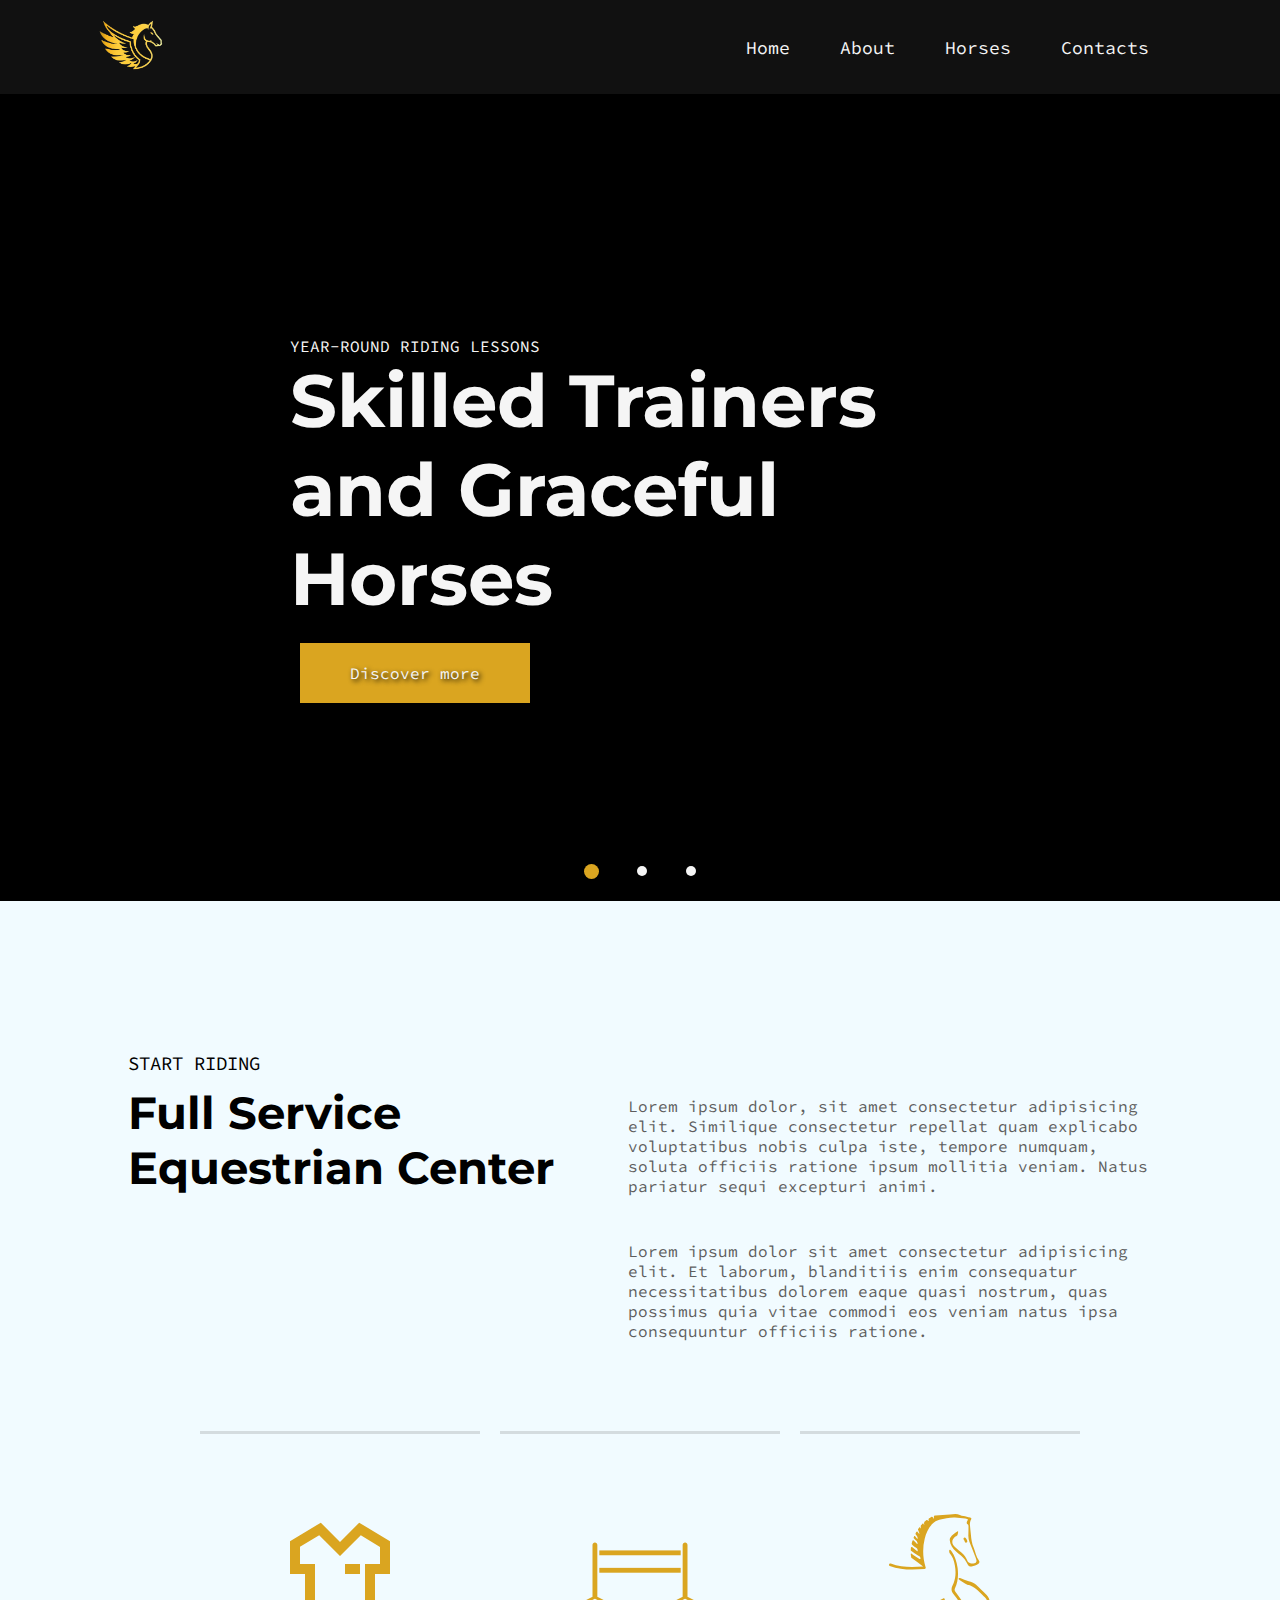
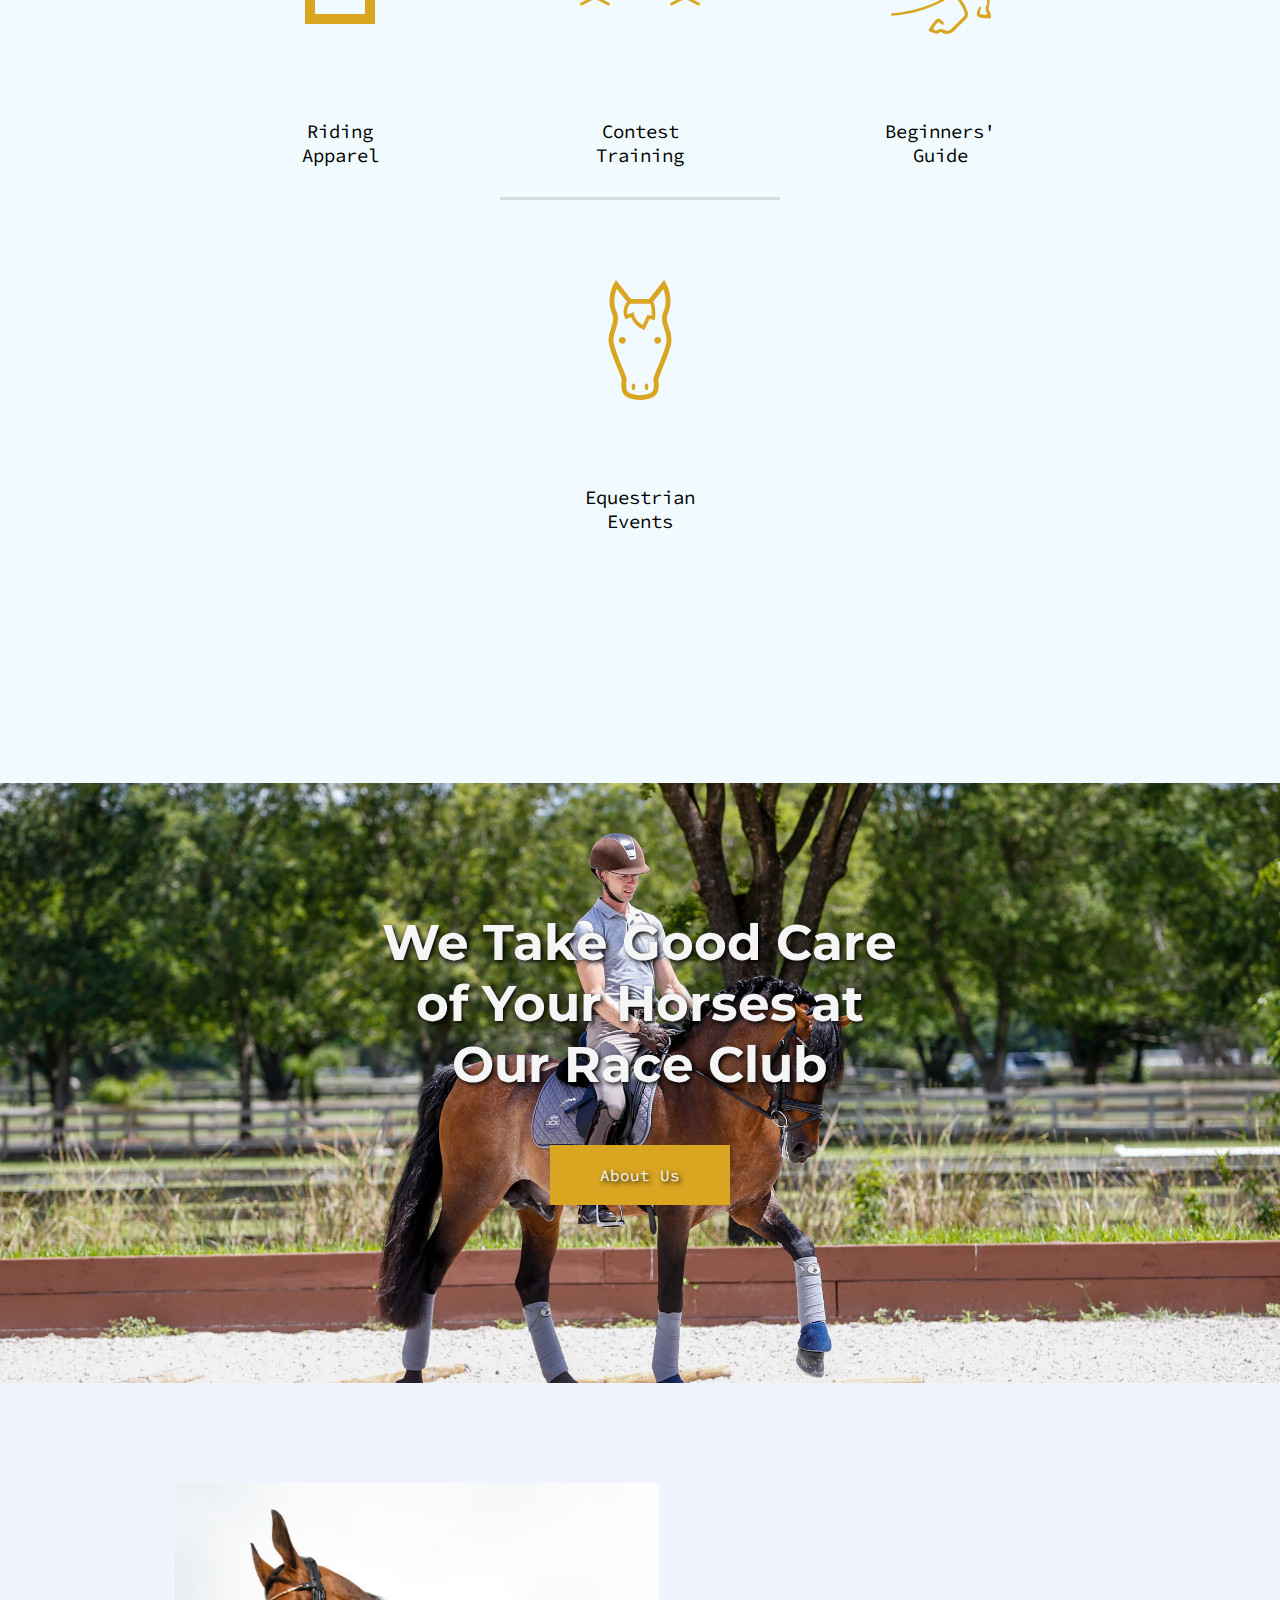
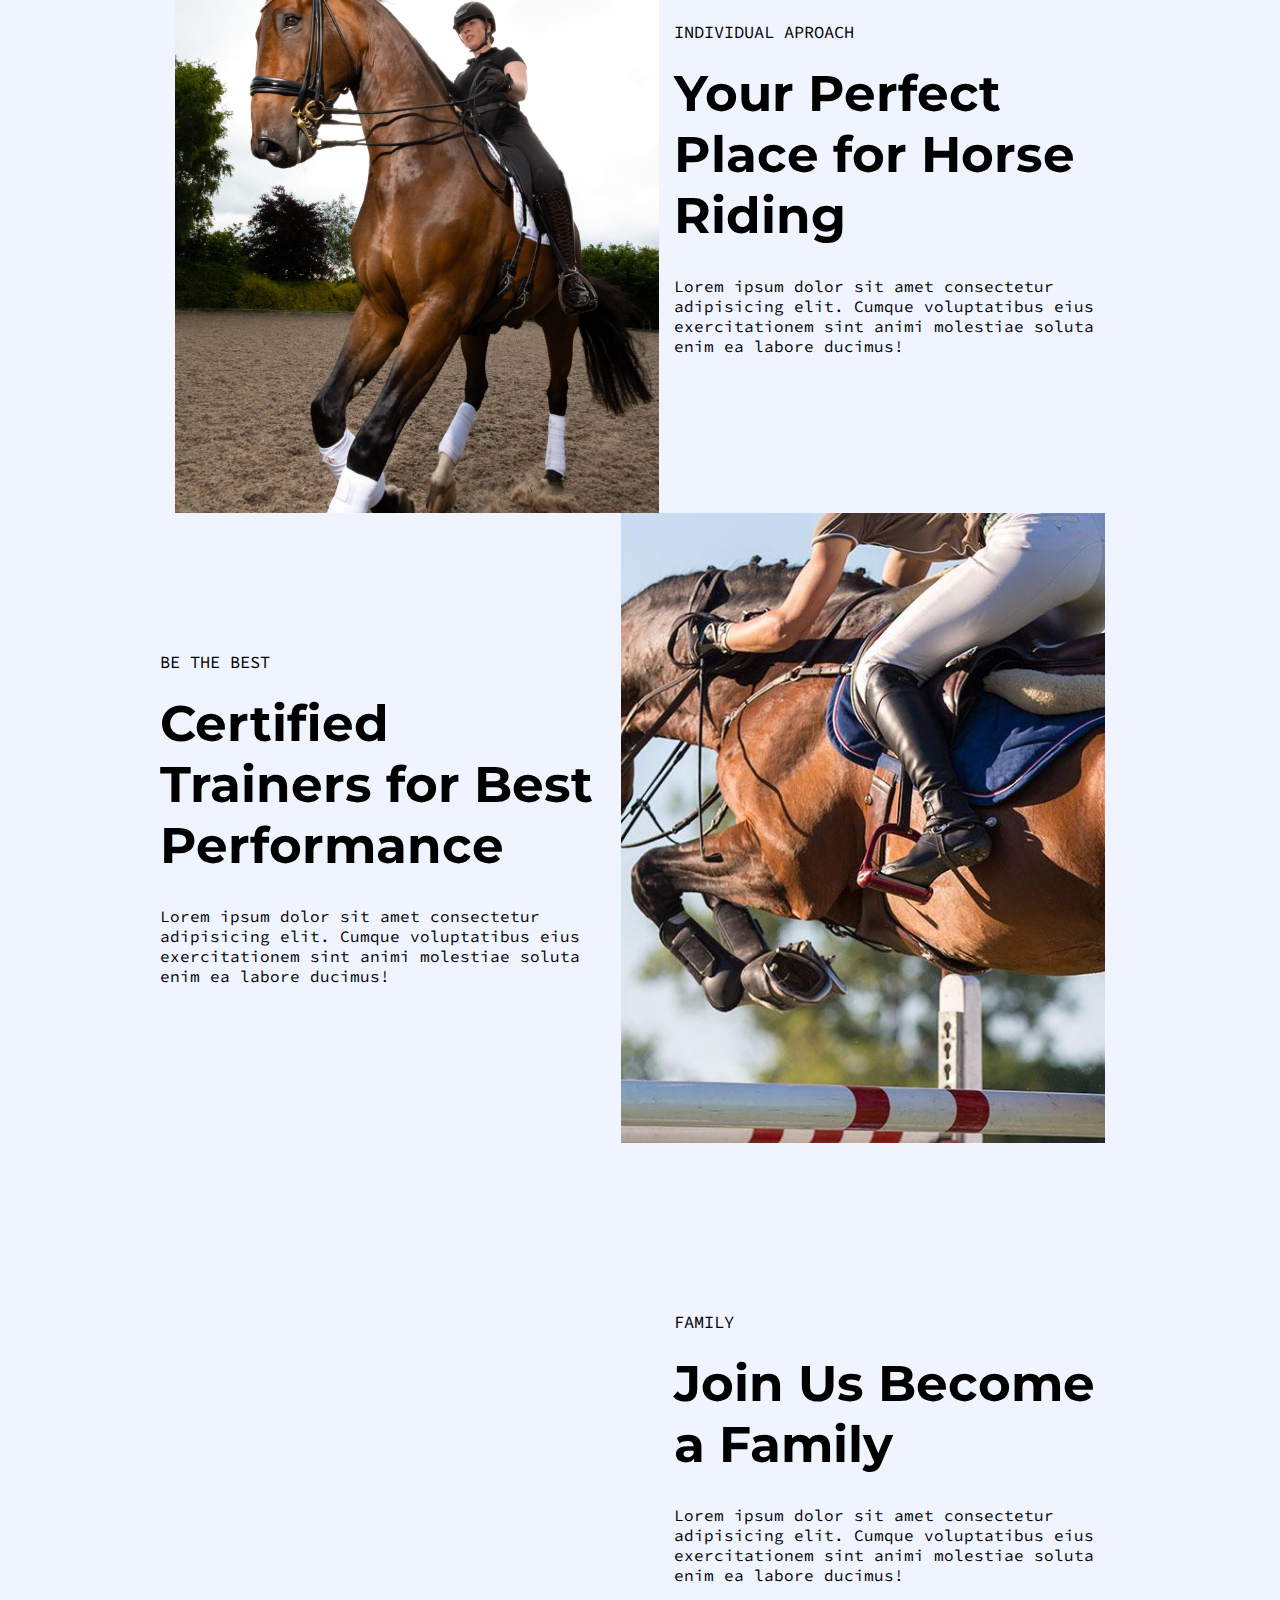
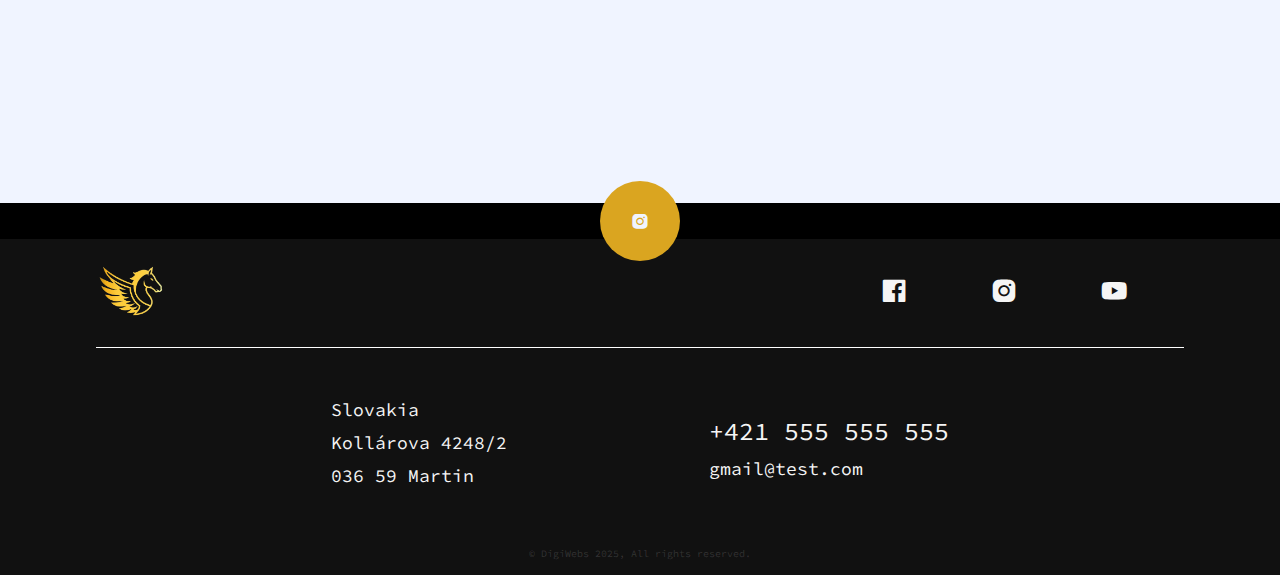
==== index.html @ 0fea3fd5 "add changes" ====
<!DOCTYPE html>
<html lang="en">
  <head>
    <meta charset="UTF-8" />
    <meta name="viewport" content="width=device-width, initial-scale=1.0" />
    <meta name="author" content="DigisWebs" />
    <meta
      name="description"
      content="This is training web for Equestrian riding center"
    />

    <link rel="stylesheet" href="/home/styles.css" />
    <link rel="stylesheet" href="navbar/navbar.css" />
    <link rel="stylesheet" href="footer/footer.css" />
    <link rel="stylesheet" href="normalize/normalize.css" />
    <link
      rel="stylesheet"
      href="https://unpkg.com/boxicons@2.1.4/css/boxicons.min.css"
    />
    <link rel="icon" href="img/logo-removebg-preview.png" type="image/x-icon" />
    <title>Equestrian Riding Center</title>
  </head>
  <body>
    <header id="navbar-space-container">
      <!-- HERE IS PLACE FOR NAVBAR LOADED FROM JS -->
    </header>
    <main>
      <button id="backToTop" class="back-to-top">↑</button>

      <div class="video-container">
        <video class="slide-video" loop muted src="img/slidevideo.mp4"></video>
        <div class="slider-container">
          <div class="slider slider-active" onclick="changeSlide(0)">
            <div class="title-container">
              <p class="p-slide-left">YEAR-ROUND RIDING LESSONS</p>
              <h1 class="title-slide-left">
                Skilled Trainers and Graceful Horses
              </h1>
              <a id="scroll-btn" class="btn btn-slide btn-slide-left"
                >Discover more</a
              >
            </div>
          </div>
          <div class="slider" onclick="changeSlide(1)">
            <div class="title-container center">
              <h1 class="title-slide-center">
                Fully Certified Horse Riding Center
              </h1>
              <p class="p-slide-center">
                WE ARE HAPPY TO TEACH YOU AND YOUR KIDS TO RIDE HORSE
              </p>
              <a id="scroll-btn" class="btn btn-slide btn-slide-center"
                >Discover more</a
              >
            </div>
          </div>
          <div class="slider" onclick="changeSlide(2)">
            <div class="title-container">
              <p class="p-slide-left">YEAR-ROUND RIDING LESSONS</p>
              <h1 class="title-slide-left">We Guarantee a Warm welcome</h1>
              <a id="scroll-btn" class="btn btn-slide btn-slide-left"
                >Discover more</a
              >
            </div>
          </div>
        </div>
        <div class="dots-container">
          <span class="dot active-dot" onclick="changeSlide(0)"></span>
          <span class="dot" onclick="changeSlide(1)"></span>
          <span class="dot" onclick="changeSlide(2)"></span>
        </div>
      </div>
      <div class="main-hero-container" id="hero-section">
        <div class="hero-container">
          <div class="hero-content hidden">
            <div class="hero-title-container">
              <p class="hero-title-par">START RIDING</p>
              <h2 class="hero-title">Full Service Equestrian Center</h2>
            </div>
            <div class="hero-paragraph-container">
              <p class="hero-paragraph">
                Lorem ipsum dolor, sit amet consectetur adipisicing elit.
                Similique consectetur repellat quam explicabo voluptatibus nobis
                culpa iste, tempore numquam, soluta officiis ratione ipsum
                mollitia veniam. Natus pariatur sequi excepturi animi.
              </p>
              <p class="hero-paragraph">
                Lorem ipsum dolor sit amet consectetur adipisicing elit. Et
                laborum, blanditiis enim consequatur necessitatibus dolorem
                eaque quasi nostrum, quas possimus quia vitae commodi eos veniam
                natus ipsa consequuntur officiis ratione.
              </p>
            </div>
          </div>
          <div class="offers-container hidden">
            <div class="offer">
              <a href="#"
                ><svg viewBox="0 0 24 24" xmlns="http://www.w3.org/2000/svg">
                  <title />

                  <g data-name="Layer 2" id="Layer_2">
                    <path
                      d="M12,5.59,8.16,1.74,2,5.43V12H5V22H19V12h3V5.43L15.84,1.74Zm8,1V10H17V20H7V10H4V6.57L7.84,4.26,12,8.41l4.16-4.16Z"
                    />

                    <rect height="2" width="3" x="13" y="10" />
                  </g>
                </svg>
                <p class="offers-par">
                  Riding <br />
                  Apparel
                </p></a
              >
            </div>
            <div class="offer">
              <a href="#"
                ><svg
                  version="1.1"
                  xmlns="http://www.w3.org/2000/svg"
                  xmlns:xlink="http://www.w3.org/1999/xlink"
                  viewBox="0 0 41.263 41.264"
                  xml:space="preserve"
                >
                  <g>
                    <g>
                      <rect x="6.642" y="12.52" width="27.979" height="1.667" />
                      <rect x="6.642" y="18.52" width="27.979" height="1.667" />
                      <path
                        d="M9.993,30.508l-4.051-2.089c0.006-0.036,0.021-0.068,0.021-0.107V10.645c0.002-0.46-0.371-0.833-0.831-0.833
                 s-0.833,0.373-0.833,0.833v17.667c0,0.038,0.018,0.07,0.021,0.105l-4.05,2.09c-0.245,0.127-0.341,0.43-0.215,0.674
                 c0.126,0.246,0.426,0.342,0.674,0.215l4.373-2.256c0.012,0,0.02,0.006,0.029,0.006c0.012,0,0.02-0.006,0.03-0.006l4.373,2.256
                 c0.073,0.039,0.151,0.057,0.229,0.057c0.181,0,0.355-0.1,0.444-0.271C10.334,30.936,10.239,30.635,9.993,30.508z"
                      />
                      <path
                        d="M40.994,30.508l-4.051-2.089c0.006-0.036,0.021-0.068,0.021-0.106V10.645c0-0.46-0.373-0.833-0.833-0.833
                 s-0.833,0.373-0.833,0.833v17.667c0,0.038,0.019,0.07,0.021,0.105l-4.05,2.09c-0.245,0.127-0.341,0.43-0.215,0.674
                 c0.126,0.246,0.426,0.342,0.674,0.215l4.373-2.256c0.011,0,0.02,0.006,0.028,0.006c0.013,0,0.021-0.006,0.03-0.006l4.373,2.256
                 c0.073,0.039,0.151,0.057,0.229,0.057c0.181,0,0.354-0.1,0.443-0.271C41.334,30.936,41.24,30.635,40.994,30.508z"
                      />
                    </g>
                  </g>
                </svg>
                <p class="offers-par">
                  Contest <br />
                  Training
                </p></a
              >
            </div>
            <div class="offer">
              <a href="#"
                ><svg
                  fill="#000000"
                  version="1.1"
                  xmlns="http://www.w3.org/2000/svg"
                  xmlns:xlink="http://www.w3.org/1999/xlink"
                  viewBox="0 0 94.317 94.317"
                  xml:space="preserve"
                >
                  <g>
                    <g>
                      <path
                        d="M64.769,68.729c-1.715-2.557-3.514-4.981-5.518-7.663c-0.704-0.94-0.784-1.677-0.297-2.714
                 c2.152-4.574,2.822-9.75,2.053-15.823c-0.678-5.339-2.328-9.788-5.046-13.603c-0.084-0.116-0.175-0.227-0.271-0.336
                 c-0.082-0.097-0.385-0.413-0.748-0.413c-0.062,0-0.16,0.018-0.22,0.041c-0.39,0.154-0.46,0.572-0.268,1.597
                 c0.086,0.462,0.208,0.942,0.521,1.321c1.954,2.376,3.151,5.242,3.879,9.292c0.912,5.067,0.627,9.512-0.871,13.588
                 c-0.24,0.657-0.562,1.312-0.871,1.944l-0.176,0.359c-1.152,2.376-0.896,4.622,0.743,6.496c3.451,3.945,6.267,8.401,8.367,13.244
                 c0.408,0.939,0.487,2.086,0.565,3.195l0.016,0.229c0.016,0.218-0.221,0.646-0.527,0.954c-3.834,3.846-7.025,7.006-10.045,9.943
                 c-1.502,1.462-3.807,1.718-5.601,0.626c-1.177-0.717-2.427-0.801-3.887-0.248l-0.307,0.116c-0.52,0.197-1.04,0.396-1.573,0.559
                 c-0.793,0.242-1.46,0.125-2.056-0.368c-0.726-0.601-0.85-1.039-0.489-1.739c0.418-0.815,1.027-1.58,1.619-2.324
                 c0.295-0.371,0.644-0.704,1.012-1.058c0.146-0.139,0.292-0.277,0.435-0.42c0.271-0.271,0.681-0.678,0.811-0.678
                 c0.142,0,0.576,0.354,0.924,0.637c0.446,0.365,0.908,0.712,1.372,1.058c0.527,0.393,0.926,0.592,1.184,0.592
                 c0.129,0,0.292-0.062,0.385-0.15c0.32-0.307,0.258-1.142,0.09-1.626c-0.25-0.715-0.742-1.346-1.509-1.927
                 c-1.113-0.849-1.814-1.279-2.557-1.279c-0.861,0-1.557,0.596-2.467,1.622c-1.731,1.954-3.279,4.178-4.646,6.142
                 c-0.432,0.618-0.568,1.187-0.407,1.686c0.164,0.507,0.621,0.896,1.358,1.153c1.311,0.46,2.748,0.876,4.392,1.271
                 c0.21,0.051,0.424,0.076,0.635,0.076c0.974,0,1.774-0.526,2.494-1.096c0.504-0.398,0.931-0.413,1.343-0.007
                 c0.901,0.889,2.031,1.32,3.453,1.32c0.354,0,0.715-0.025,1.078-0.067c1.979-0.233,3.631-0.997,4.908-2.271
                 c1.234-1.229,2.46-2.471,3.686-3.712c1.901-1.927,3.869-3.919,5.843-5.837c1.42-1.38,1.849-3.004,1.349-5.111
                 C68.153,74.068,66.472,71.27,64.769,68.729z"
                      />
                      <path
                        d="M85.467,75.062c-0.306-0.455-0.271-0.771-0.114-1.382c0.344-1.351,0.729-2.881,0.81-4.43
                 c0.1-1.952-0.691-3.806-2.353-5.504c-3.248-3.326-5.798-5.82-8.267-8.086c-1.729-1.59-3.906-2.317-5.808-2.821
                 c-1.183-0.313-2.358-0.79-3.496-1.251c-0.604-0.243-1.205-0.487-1.814-0.712c-0.318-0.117-0.646-0.216-0.975-0.312
                 c-0.385-0.109-0.744-0.173-0.99-0.173c-0.389,0-0.555,0.179-0.63,0.335c-0.134,0.29-0.112,0.653,0.946,1.337l2.771,1.798
                 c0.617,0.404,1.234,0.811,1.938,1.254c0.295,0.188,0.627,0.4,1.021,0.454c2.789,0.38,5.322,1.691,7.97,4.127
                 c1.393,1.279,2.76,2.64,4.08,3.953c0.619,0.616,1.238,1.231,1.862,1.842c1.918,1.876,2.356,3.946,1.304,6.153
                 c-1.089,2.284-1.025,4.069,0.204,5.787c0.024,0.033,0.054,0.149,0.071,0.228l0.033,0.135c0.236,0.864,0.195,1.096,0.149,1.155
                 c-0.046,0.062-0.253,0.163-1.135,0.176c-0.206,0.003-0.413,0.009-0.621,0.016c-0.729,0.022-1.442,0.023-1.961-0.066
                 c-2.019-0.345-2.099-0.624-1.788-2.654c0.094-0.607,0.278-1.202,0.475-1.832c0.099-0.316,0.196-0.633,0.283-0.953
                 c0.039-0.144,0.03-0.271,0.021-0.42c-0.02-0.264-0.27-0.506-0.532-0.506c-0.138,0-0.42,0-0.976,0.815
                 c-0.974,1.431-2.049,3.383-1.737,5.818c0.065,0.52,0.522,1.238,1.071,1.438c0.914,0.336,2.123,0.742,3.373,0.901
                 c0.965,0.123,1.943,0.174,2.892,0.224c0.731,0.037,1.463,0.075,2.19,0.146c0.08,0.008,0.156,0.011,0.229,0.011
                 c0.529,0,0.833-0.207,0.994-0.381c0.162-0.175,0.348-0.495,0.309-1.026c-0.066-0.885-0.177-1.922-0.49-2.903
                 C86.481,76.829,86.028,75.898,85.467,75.062z"
                      />
                      <path
                        d="M68.594,21.299c-0.22-0.814-0.604-1.56-1.101-2.239c-0.321-0.439-0.862-0.656-1.368-0.359
                 c-0.435,0.254-0.681,0.927-0.358,1.368c0.398,0.546,0.723,1.106,0.898,1.761C67,23.075,68.929,22.546,68.594,21.299z"
                      />
                      <path
                        d="M49.657,66.353C37.224,73.051,23.66,76.889,9.597,78.03c-1.286,0.104-1.04,2.091,0.244,1.985
                 c14.222-1.155,27.985-5.032,40.562-11.808C51.524,67.604,50.794,65.739,49.657,66.353z"
                      />
                      <path
                        d="M35.006,43.208c0.42-0.029,0.66-0.267,0.77-0.561c0.179,0.016,0.278-0.092,0.211-0.333
                 c-0.065-0.236-0.131-0.472-0.2-0.708c-2.132-7.275-2.499-14.615-0.686-22.003c1.092-4.454,2.894-8.575,6.125-11.944
                 c1.501-1.565,3.266-2.678,5.397-3.219c4.044-1.027,8.125-1.911,12.31-1.767c2.723,0.094,5.432,0.583,8.143,0.925
                 c0.469,0.059,0.932,0.154,1.404,0.256c0.541,0.117,0.746,0.591,0.459,1.062c-0.193,0.317-0.375,0.628-0.533,0.951
                 C68,6.706,68.082,7.51,68.872,8.094c0.498,0.368,0.695,0.802,0.684,1.408c-0.043,2.247,0.016,4.499-0.107,6.742
                 c-0.111,2.014,0.183,3.953,0.887,5.801c1.468,3.854,3.053,7.663,4.568,11.499c0.338,0.857,0.656,1.732,0.865,2.626
                 c0.295,1.261-0.334,2.314-1.572,2.619c-1.691,0.416-3.314,0.207-4.734-0.878c-0.3-0.229-0.575-0.582-0.701-0.935
                 c-0.924-2.594-2.509-4.714-4.559-6.512c-1.756-1.54-3.506-3.084-5.28-4.603c-3.03-2.595-2.767-5.886,0.683-8.287
                 c0.426-0.297,1.092-0.507,1.233-0.905c0.287-0.803,0.46-1.647,0.592-2.516c0.083-0.546-0.222-0.721-0.672-0.401
                 c-2.038,1.449-4.177,2.747-5.537,4.907c-0.343,0.545-0.442,1.355-0.386,2.021c0.298,3.556,2.15,6.294,4.747,8.594
                 c1.313,1.164,2.653,2.302,4.008,3.418c2.328,1.916,4.037,4.311,5.363,6.981c0.659,1.325,1.671,1.691,3.03,1.53
                 c1.969-0.233,3.756-0.949,5.398-2.028c0.803-0.527,1.053-1.721,0.357-2.627c-2.266-2.958-2.703-6.639-4.071-9.947
                 c-1.392-3.364-1.957-6.916-2.229-10.534c-0.205-2.7-0.646-5.383-0.803-8.084c-0.058-0.988,0.371-2.013,0.627-3.008
                 c0.104-0.399,0.342-0.768,0.51-1.122c0.234-0.499-0.344-0.983-0.888-1.075c-1.829-0.31-3.565-1.091-5.289-1.272
                 c-0.964-0.101-1.95-0.396-2.831-0.809c-2.5-1.174-5.141-0.542-7.836-0.402c-3.748,0.194-7.488,0.547-11.23,0.848
                 c-0.232,0.019-0.462,0.07-0.72,0.134c-0.393,0.097-0.684,0.62-0.649,1.171c0.007,0.115,0.014,0.229,0.021,0.344
                 c0.034,0.551,0.008,1.01-0.059,1.025s-0.309-0.379-0.54-0.88c-0.038-0.083-0.077-0.168-0.117-0.253
                 C41.404,2.184,40.829,2,40.35,2.273c-0.665,0.381-1.327,0.763-1.965,1.181c-0.178,0.117-0.241,0.527-0.228,0.796
                 c0.015,0.311,0.051,0.621,0.064,0.94c0.022,0.52-0.265,0.542-0.521,0.052c-0.01-0.02-0.021-0.041-0.032-0.061
                 c-0.255-0.49-0.83-0.631-1.285-0.318c-1.073,0.738-2.028,1.507-1.733,2.988c0.108,0.542,0.239,0.931,0.14,0.913
                 c-0.099-0.018-0.338-0.406-0.533-0.866c-0.196-0.46-0.661-0.507-1.063-0.128c-0.495,0.466-0.955,0.906-1.112,1.436
                 c-0.152,0.513-0.013,1.113,0.115,1.741c0.11,0.541-0.065,0.594-0.328,0.108c-0.03-0.056-0.061-0.112-0.091-0.168
                 c-0.263-0.486-0.742-0.52-1.072-0.076c-0.304,0.407-0.585,0.8-0.812,1.221c-0.115,0.215,0.143,0.647,0.262,0.968
                 c0.19,0.517,0.388,1.032,0.586,1.546c0.199,0.515,0.286,0.97,0.194,1.015c-0.092,0.045-0.358-0.169-0.595-0.478
                 c-0.144-0.186-0.286-0.373-0.425-0.562c-0.145-0.196-0.286-0.394-0.439-0.611c-0.24-0.339-0.665-0.231-0.953,0.241
                 c-0.23,0.377-0.438,0.742-0.58,1.13c-0.107,0.297,0.078,0.84,0.317,1.098c0.69,0.743,1.209,1.535,1.366,2.607
                 c0.08,0.547-0.242,0.651-0.59,0.222c-0.438-0.539-0.856-1.055-1.284-1.582c-0.348-0.429-0.793-0.416-0.99,0.031
                 c-0.122,0.278-0.231,0.549-0.304,0.83c-0.059,0.224,0.101,0.581,0.274,0.775c0.512,0.574,1.034,1.157,1.638,1.626
                 c0.725,0.562,1.014,1.276,1.157,2.145c0.09,0.545-0.205,0.677-0.596,0.286c-0.829-0.829-1.626-1.626-2.472-2.472
                 c-0.391-0.391-0.825-0.275-0.974,0.257c-0.23,0.824-0.438,1.57-0.598,2.325c-0.044,0.209,0.204,0.556,0.409,0.729
                 c1.013,0.854,1.984,1.791,3.111,2.465c0.825,0.494,1.078,1.156,1.233,2.011c0.099,0.543-0.202,0.713-0.636,0.372
                 c-1.295-1.015-2.511-1.968-3.793-2.972c-0.435-0.341-0.828-0.171-0.883,0.379c-0.07,0.708-0.133,1.366-0.147,2.026
                 c-0.005,0.231,0.282,0.535,0.512,0.694c1.82,1.259,3.629,2.54,5.502,3.718c1.226,0.771,1.496,0.892,1.624,1.974
                 c0.065,0.548-0.3,0.763-0.774,0.479c-1.07-0.643-2.107-1.258-3.114-1.92c-1.004-0.661-1.975-1.372-3.057-2.15
                 c-0.449-0.322-0.757-0.137-0.691,0.411c0.107,0.893,0.206,1.714,0.354,2.526c0.043,0.239,0.394,0.443,0.633,0.622
                 c2.9,2.165,5.813,4.314,8.705,6.49c-8.636,0.578-17.203,0.802-25.443-2.295c-1.206-0.453-1.992,1.386-0.784,1.84
                 C16.503,44.155,25.721,43.852,35.006,43.208z"
                      />
                    </g>
                  </g>
                </svg>
                <p class="offers-par">
                  Beginners' <br />
                  Guide
                </p></a
              >
            </div>
            <div class="offer">
              <a href="#"
                ><svg
                  version="1.1"
                  xmlns="http://www.w3.org/2000/svg"
                  xmlns:xlink="http://www.w3.org/1999/xlink"
                  viewBox="0 0 512 512"
                  xml:space="preserve"
                >
                  <g>
                    <path
                      class="st0"
                      d="M379.987,204.198c-2.456-7.501-4.813-14.566-6.504-21.254c-1.703-6.702-2.74-12.982-2.734-19.03
               c0.014-6.464,1.116-12.664,4.028-19.346c8.406-19.214,11.436-38.125,11.43-55.186c-0.007-21.895-4.92-40.806-9.799-54.335
               c-4.893-13.528-9.785-21.703-10.05-22.146L358.588,0l-63.354,80.633h-78.25L153.637,0.007l-7.771,12.889
               c-0.264,0.449-5.157,8.624-10.049,22.152c-4.886,13.529-9.792,32.426-9.799,54.335c-0.006,17.061,3.024,35.972,11.43,55.179
               c2.806,6.438,3.928,12.816,3.935,19.604c0.052,12.863-4.371,27.25-9.323,42.582c-4.873,15.352-10.268,31.647-10.314,49.23
               c0,4.483,0.37,9.052,1.222,13.641c2.311,12.433,6.96,27.554,12.631,43.77c8.504,24.285,19.34,50.881,28.029,72.34
               c4.338,10.717,8.148,20.152,10.809,27.25c1.327,3.533,2.37,6.491,3.018,8.59c0.323,1.043,0.554,1.876,0.66,2.351l0.026,0.132
               c-0.013,0.694-0.079,1.81-0.211,3.275c-0.436,5.183-1.433,13.523-1.44,22.72c0.013,7.171,0.588,14.936,2.753,22.602
               c2.153,7.62,6.055,15.358,12.935,21.254c5.956,5.084,12.908,8.432,19.907,10.928c10.518,3.698,21.327,5.401,29.646,6.286
               c8.313,0.872,14.117,0.884,14.381,0.884c0.357-0.013,10.538,0,23.427-2.08c6.444-1.056,13.576-2.622,20.594-5.091
               c7.005-2.496,13.952-5.844,19.914-10.928c6.874-5.896,10.776-13.634,12.935-21.254c2.166-7.666,2.74-15.438,2.746-22.608
               c0-6.141-0.449-11.859-0.872-16.56c-0.211-2.35-0.422-4.444-0.561-6.154c-0.132-1.453-0.198-2.549-0.211-3.249
               c0.086-0.382,0.27-1.129,0.561-2.06c0.759-2.522,2.159-6.47,3.981-11.271c6.398-16.89,17.98-44.575,28.458-71.646
               c5.242-13.543,10.215-26.966,14.169-38.97c3.956-12.044,6.907-22.502,8.082-31.006c0.634-4.676,0.918-9.238,0.918-13.675
               C390.241,236.03,384.866,219.186,379.987,204.198z M213.636,101.426h85.618c0.31,0.515,0.614,1.057,0.918,1.664
               c2.12,4.278,3.711,10.591,4.609,17.378c0.924,6.788,1.228,14.05,1.228,20.482c0,4.186-0.125,8.009-0.284,11.146l-18.21-3.038
               l-20,43.314c-14.864-7.844-23.83-18.521-29.343-27.791c-3.136-5.289-5.098-10.102-6.253-13.523
               c-0.574-1.703-0.951-3.063-1.182-3.954l-0.224-0.978l-0.039-0.198l-1.757-9.613l-25.711,11.02
               c-0.819-3.117-1.539-7.138-1.532-11.898C201.52,126.305,203.944,114.638,213.636,101.426z M368.736,266.337
               c-0.495,3.704-1.704,9.006-3.48,15.186c-6.193,21.763-19.036,54.255-30.287,82.185c-5.632,13.991-10.875,26.88-14.757,36.982
               c-1.941,5.052-3.546,9.396-4.721,12.955c-0.588,1.796-1.076,3.381-1.459,4.886c-0.185,0.766-0.357,1.492-0.489,2.284
               c-0.132,0.805-0.258,1.638-0.264,2.832c0.007,1.776,0.133,3.513,0.298,5.448c0.495,5.725,1.366,13.232,1.366,20.944
               c0.007,5.982-0.548,11.99-1.961,16.929c-1.42,4.978-3.546,8.65-6.471,11.159c-3.129,2.707-7.877,5.203-13.297,7.091
               c-8.122,2.885-17.597,4.47-24.9,5.229c-3.651,0.384-6.774,0.575-8.94,0.674c-1.083,0.04-1.935,0.066-2.496,0.08l-0.621,0.013
               h-0.145h-0.046c-0.792,0-10.195-0.125-21.103-1.994c-5.447-0.924-11.257-2.298-16.461-4.173c-5.21-1.875-9.752-4.298-12.796-6.926
               c-2.919-2.502-5.045-6.174-6.471-11.152c-1.406-4.932-1.968-10.948-1.954-16.923c0-5.13,0.383-10.214,0.786-14.691
               c0.205-2.245,0.416-4.338,0.574-6.26c0.166-1.934,0.298-3.658,0.304-5.448c-0.014-1.287-0.152-2.192-0.304-3.076
               c-0.304-1.664-0.733-3.216-1.28-4.998c-2.034-6.55-5.85-16.269-10.703-28.346c-7.257-18.045-16.738-41.01-25.091-63.248
               c-8.345-22.185-15.542-43.842-18.157-58.13c-0.601-3.242-0.872-6.524-0.872-9.871c-0.053-13.093,4.371-27.566,9.323-42.886
               c4.86-15.338,10.261-31.522,10.314-48.926c0.007-9.138-1.604-18.626-5.685-27.929c-7.124-16.296-9.68-32.209-9.686-46.854
               c-0.006-18.758,4.265-35.405,8.564-47.269c0.535-1.486,1.07-2.899,1.598-4.226l43.407,55.252
               c-11.066,15.484-14.533,30.478-14.487,42.298c0.026,15.418,5.454,25.341,5.844,26.074l3.42,6.154l22.687-9.719
               c1.473,4.04,3.645,9.046,6.92,14.579c7.547,12.796,20.99,28.062,43.552,37.438l6.932,2.892l21.44-46.457l23.097,3.843l0.865-8.241
               c0.012-0.172,0.957-9.178,0.957-21.05c-0.007-9.231-0.548-20.152-2.688-30.293c-1.082-5.071-2.562-9.964-4.747-14.434
               c-0.594-1.202-1.255-2.384-1.968-3.526l43.05-54.79c4.734,11.945,10.221,30.36,10.168,51.476c0,14.638-2.556,30.544-9.687,46.854
               c-4.113,9.362-5.783,18.732-5.764,27.678c0,8.399,1.406,16.408,3.361,24.133c2.951,11.595,7.124,22.615,10.406,33.688
               c3.302,11.073,5.738,22.092,5.738,33.714C369.469,258.994,369.244,262.613,368.736,266.337z"
                    />
                    <path
                      class="st0"
                      d="M228.176,441.839c-4.305,0-7.798,6.398-7.798,14.288c0,7.896,3.493,14.295,7.798,14.295
               c4.305,0,7.798-6.398,7.798-14.295C235.974,448.237,232.481,441.839,228.176,441.839z"
                    />
                    <path
                      class="st0"
                      d="M284.049,441.839c-4.305,0-7.798,6.398-7.798,14.288c0,7.896,3.493,14.295,7.798,14.295
               c4.305,0,7.791-6.398,7.791-14.295C291.84,448.237,288.354,441.839,284.049,441.839z"
                    />
                    <path
                      class="st0"
                      d="M180.781,242.726c-8.075,0-14.618,6.537-14.618,14.612c0,8.082,6.543,14.619,14.618,14.619
               c8.076,0,14.612-6.537,14.612-14.619C195.393,249.262,188.856,242.726,180.781,242.726z"
                    />
                    <path
                      class="st0"
                      d="M331.443,242.726c-8.075,0-14.612,6.537-14.612,14.612c0,8.082,6.537,14.619,14.612,14.619
               c8.076,0,14.619-6.537,14.619-14.619C346.062,249.262,339.519,242.726,331.443,242.726z"
                    />
                  </g>
                </svg>
                <p class="offers-par">
                  Equestrian <br />
                  Events
                </p></a
              >
            </div>
          </div>
        </div>
      </div>
      <div class="about-us-container">
        <div class="about-us-title-container hidden">
          <h2 class="about-us-title">
            We Take Good Care of Your Horses at Our Race Club
          </h2>
          <a href="about/about.html" class="btn about-us-btn">About Us</a>
        </div>
      </div>
      <div class="main-aproach-container">
        <div class="aproach-container">
          <div class="aproach hidden">
            <div class="img-aproach-wrapper">
              <img
                class="aproach-img"
                src="img/aproach-photo1.jpg"
                alt="horse-photo"
                loading="lazy"
              />
            </div>
            <div class="aproach-title-container">
              <p class="aproach-title-par">Individual aproach</p>
              <h2 class="aproach-title">Your Perfect Place for Horse Riding</h2>
              <p class="aproach-par">
                Lorem ipsum dolor sit amet consectetur adipisicing elit. Cumque
                voluptatibus eius exercitationem sint animi molestiae soluta
                enim ea labore ducimus!
              </p>
            </div>
          </div>
          <div class="aproach aproach-reverse hidden">
            <div class="aproach-title-container">
              <p class="aproach-title-par">be the best</p>
              <h2 class="aproach-title">
                Certified Trainers for Best Performance
              </h2>
              <p class="aproach-par">
                Lorem ipsum dolor sit amet consectetur adipisicing elit. Cumque
                voluptatibus eius exercitationem sint animi molestiae soluta
                enim ea labore ducimus!
              </p>
            </div>
            <div class="img-aproach-wrapper">
              <img
                class="aproach-img"
                src="img/approach-photo-2.jpg"
                alt="horse-photo"
                loading="lazy"
              />
            </div>
          </div>
          <div class="aproach hidden">
            <div class="img-aproach-wrapper">
              <img
                class="aproach-img"
                src="img/junior-jumping-team-victory_large.jpg"
                alt="horse-photo"
                loading="lazy"
              />
            </div>
            <div class="aproach-title-container">
              <p class="aproach-title-par">family</p>
              <h2 class="aproach-title">Join Us Become a Family</h2>
              <p class="aproach-par">
                Lorem ipsum dolor sit amet consectetur adipisicing elit. Cumque
                voluptatibus eius exercitationem sint animi molestiae soluta
                enim ea labore ducimus!
              </p>
            </div>
          </div>
        </div>
      </div>
      <div class="gallery-container">
        <div class="gallery-title-container">
          <a
            href="https://www.instagram.com/"
            aria-label="Visit our Instagram page "
            class="instagram-widget-gallery"
            ><i class="bx bxl-instagram-alt"></i
          ></a>
        </div>
        <div class="gallery-img-wrapper hidden">
          <div class="gallery-photo-container">
            <img
              loading="lazy"
              class="gallery-photo"
              src="img/gallery/photo-1.png"
              alt="photo"
            />
          </div>
          <div class="gallery-photo-container">
            <img
              loading="lazy"
              class="gallery-photo"
              src="img/gallery/photo-2.jpg"
              alt="photo"
            />
          </div>
          <div class="gallery-photo-container">
            <img
              loading="lazy"
              class="gallery-photo"
              src="img/gallery/photo-3.jpg"
              alt="photo"
            />
          </div>
          <div class="gallery-photo-container">
            <img
              loading="lazy"
              class="gallery-photo"
              src="img/gallery/photo-4.jpg"
              alt="photo"
            />
          </div>
          <div class="gallery-photo-container">
            <img
              loading="lazy"
              class="gallery-photo"
              src="img/gallery/photo-5.jpg"
              alt="photo"
            />
          </div>
          <div class="gallery-photo-container">
            <img
              loading="lazy"
              class="gallery-photo"
              src="img/gallery/pohoto-6.jpg"
              alt="photo"
            />
          </div>
        </div>
      </div>
    </main>
    <footer id="footer-space-container">
      <!-- HERE IS PLACE FOR FOOTER LOADED FROM JS -->
    </footer>
    <script src="navbar/navbarloader.js"></script>
    <script src="footer/footerloader.js"></script>
    <script src="home/script.js"></script>
    <script src="normalize/btn.js"></script>
  </body>
</html>
---- home/styles.css ----
/* /////////////////////////////////////////////////// */

/* ///////////////////////////////////////////////// */

.video-container {
  position: relative;
  top: 0;
  left: 0;
  width: 100%;
  height: calc(100vh - 93px);
  /*  height: 100vh; */
  overflow: hidden;
  background-color: #000000;
}

.video-container .slide-video {
  width: 100%;
  height: 100%;
  object-fit: cover;
  filter: blur(2px);
}

.slider-container {
  position: absolute;
  height: auto;
  width: 90%;
  max-width: 700px;
  top: 30%;
  left: 50%;
  transform: translateX(-50%);
}

.slider {
  display: none;
  position: absolute;
  width: 100%;
  height: 100%;
}

.title-slide-left,
.p-slide-left,
.btn-slide-left {
  text-align: left;
  transition: opacity 2s ease-in-out;
  opacity: 0;
}

.center {
  text-align: center;
}

.title-slide-center,
.p-slide-center,
.btn-slide-center {
  text-align: center;
  transition: opacity 2s ease-in-out;
  opacity: 0;
}

.slider-active {
  height: 100%;
  display: block;

  color: #f5f5f5;
  position: relative;
}

.slider-active p {
  font-size: 1rem;
  color: #f5f5f5;
  text-shadow: 2px 2px 5px black;
}

.title-container {
  width: 100%;
}

.title-container h1 {
  font-size: 4.6rem;
  font-weight: 700;
  text-shadow: 2px 2px 5px black;
}

.btn-slide {
  margin: 20px 0 0 10px;
}

.dots-container {
  position: absolute;
  display: flex;
  justify-content: space-around;
  align-items: center;
  bottom: 10px;
  left: 50%;
  transform: translateX(-50%);
  width: 150px;
  height: 40px;
}

.dot {
  background-color: #f5f5f5;
  width: 10px;
  height: 10px;
  border-radius: 50%;
  cursor: pointer;
}

.active-dot {
  background-color: #daa520;
  width: 15px;
  height: 15px;
  text-align: center;
}

.main-hero-container {
  width: 100%;
  background-color: #f1fbff;
}

.hero-container {
  width: 75%;
  margin: 0 auto;
  padding: 150px 0;
}

.hero-content {
  display: grid;
  grid-template-columns: 450px 1fr;
  gap: 50px;
}

.hero-title-container {
  width: 100%;
  max-width: 500px;
}

.hero-title-par {
  font-size: 19px;
  margin-bottom: 10px;
}

.hero-title {
  font-size: 50px;
}

.hero-paragraph {
  margin-top: 45px;
  color: rgb(94, 94, 94);
}

.offers-container {
  margin: 90px 0;
  display: flex;
  justify-content: center;
  gap: 20px;
  flex-wrap: wrap;
}

.offers-container svg {
  width: 120px;
  height: 120px;
  margin: 80px;
  fill: #daa520;
  transition: fill 0.3s ease-in-out;
}

.offers-container a {
  text-decoration: none;
  color: black;
  font-size: 19px;
  transition: color 0.3s ease-in-out;
}

.offers-container a:hover svg {
  fill: #916007;
}

.offers-container a:hover {
  color: #916007;
}

.offer {
  display: flex;
  border-left: 3px solid rgba(128, 128, 128, 0.253);
  justify-content: center;
  align-items: center;
  text-align: center;
  padding-bottom: 10px;
}

.offer:first-child {
  border: none;
}

.about-us-container {
  width: 100%;
  height: 600px;
  background: url("../img/nicholas-fyffe.jpg") no-repeat center;
  background-size: cover; /* Adjust the size */
  background-position: center 40%; /* Move the background down */
}

.about-us-title-container {
  width: 100%;
  height: 100%;
  display: flex;
  justify-content: center;
  align-items: center;
  flex-direction: column;
}

.about-us-title {
  width: 43%;
  text-align: center;
  color: #f5f5f5;
  font-size: 50px;
  text-shadow: 2px 2px 5px black;
  transform: translateY(-50px);
}

.about-us-btn {
  padding: 20px 50px;
}

.main-aproach-container {
  width: 100%;
  min-height: 100vh;
  background-color: #f0f4ff;
}

.aproach-container {
  width: 75%;
  min-height: 100vh;

  margin: 0 auto;
  padding-bottom: 30px;
  padding-top: 100px;
}

.aproach {
  display: flex;
  justify-content: space-between;
  align-items: center;
  width: 100%;
}

.img-aproach-wrapper {
  display: flex;
  justify-content: flex-start;
  align-items: flex-start;
  width: 52%;
  height: 70vh;
  overflow: hidden;
  margin: 0 15px;
}
.aproach-img {
  width: 100%;
  height: 100%;
  object-fit: cover;
}

.aproach-title-container {
  width: 48%;
}

.aproach-title-par,
.aproach-title,
.aproach-par {
  padding-bottom: 20px;
  width: 100%;
  max-width: 500px;
}

.aproach-title-par {
  font-size: 17px;
  text-transform: uppercase;
}

.aproach-title {
  font-size: 50px;
  padding-bottom: 30px;
}

.gallery-container {
  position: relative;
  width: 100%;
  height: 100%;
  max-height: 500px;
  background-color: #f0f4ff;
}

.gallery-title-container {
  position: absolute;
  top: 50%;
  left: 50%;
  transform: translate(-50%, -50%);
  z-index: 1;
}

.instagram-widget-gallery {
  background-color: #daa520;
  color: #f0f4ff;
  font-size: 25px;
  text-decoration: none;
  display: flex;
  align-items: center;
  justify-content: center;
  padding: 35px;
  border-radius: 50%;
}

.instagram-widget-gallery:hover {
  background-color: #b8860b;
}

.gallery-img-wrapper {
  display: grid;
  grid-template-columns: repeat(auto-fill, minmax(300px, 1fr));
  background-color: #000000;
}

.gallery-photo {
  width: 100%;
  height: 100%;
  object-fit: cover;
  opacity: 1;
}

.gallery-photo:hover {
  opacity: 0.9;
}

/* ///////////////////////////////// */
/* /////////////////////////////////// */

/* Responsive Design */

/* ✅ Large Screens (1440px and above) */
/* @media (min-width: 1440px) {
  .hero-container {
    width: 70%;
    color: red;
  }

  .aproach-container {
    width: 75%;
  }
} */
---- navbar/navbar.css ----
a {
  cursor: pointer;
}

.nav-bar {
  position: relative;
  left: 0;
  top: 0;
  width: 100%;
  z-index: 100;
  background-color: #111111;
}

.div-navbar {
  width: 85%;
  margin: 0 auto;
  display: flex;
  flex-wrap: wrap;
  justify-content: space-between;
  align-items: center;
  padding: 10px 0;
}

.logo img {
  width: 70px;
}

.hamburger-menu-navbar {
  display: none;
  cursor: pointer;
  font-size: 30px;
  margin: 10px;
  padding: 5px;
  color: #daa520;
  border: none;
  background: none;
}

.links-container ul {
  list-style: none;
  display: flex;
  position: relative;
  flex-wrap: wrap;
  max-width: 100%;
  justify-content: center;
  align-items: center;
  /*  gap: 50px; */
  padding: 10px;
}

.links-container a {
  color: #f5f5f5;
  font-size: 18px;
  text-decoration: none;
  margin: 0 25px;
}

.links-container a:hover {
  color: #daa520;
  text-decoration: underline;
}

.about-sub-container {
  display: none;
  position: absolute;
  top: 100%;
  left: 0px;
  background-color: #111111;
  padding: 0px;
  margin: 30px 0 0 30px;
  border-radius: 5px;
  width: max-content;
  box-shadow: 0px 5px 10px rgba(0, 0, 0, 0.3);
}

.about-sub-container.activenavbar {
  display: block;
}

.about-sub-ul {
  display: flex;
  flex-direction: column;
  margin: 10px 50px;
}

.about-sub-li {
  list-style: none;
  text-decoration: none;
  margin: 10px 0;
}
---- footer/footer.css ----
.footer-container {
  width: 100%;
  background-color: #111111;
}

.footer-navbar {
  width: 85%;
  margin: 0 auto;
  display: flex;
  flex-wrap: wrap;
  justify-content: space-between;
  align-items: center;
  padding: 10px 0;
  border-bottom: 1px solid white;
}

.footer-social {
  display: flex;
  flex-wrap: wrap;
  max-width: 100%;
  justify-content: center;
  gap: 50px;
  padding: 10px;
  margin-right: 30px;
}

.footer-social a {
  color: #f5f5f5;
  font-size: 30px;
  text-decoration: none;
  padding: 15px;
}

.footer-social a:hover {
  color: #daa520;
}

.footer-links-container {
  display: flex;
  justify-content: space-evenly;
  align-items: center;
  width: 80%;
  flex-wrap: wrap;
  margin: 0 auto;
  padding: 50px 0;
  color: #f5f5f5;
}

.footer-address p {
  margin-bottom: 10px;
  font-size: 18px;
}
.email {
  font-size: 18px;
}

.tel-number {
  font-size: 25px;
  margin-bottom: 10px;
}

.footer-contact a {
  text-decoration: none;
  color: #f5f5f5;
}

.footer-contact a:hover {
  color: #daa520;
}

.rights {
  font-size: 10px;
  text-align: center;
  color: #f5f5f527;
  padding-bottom: 15px;
}
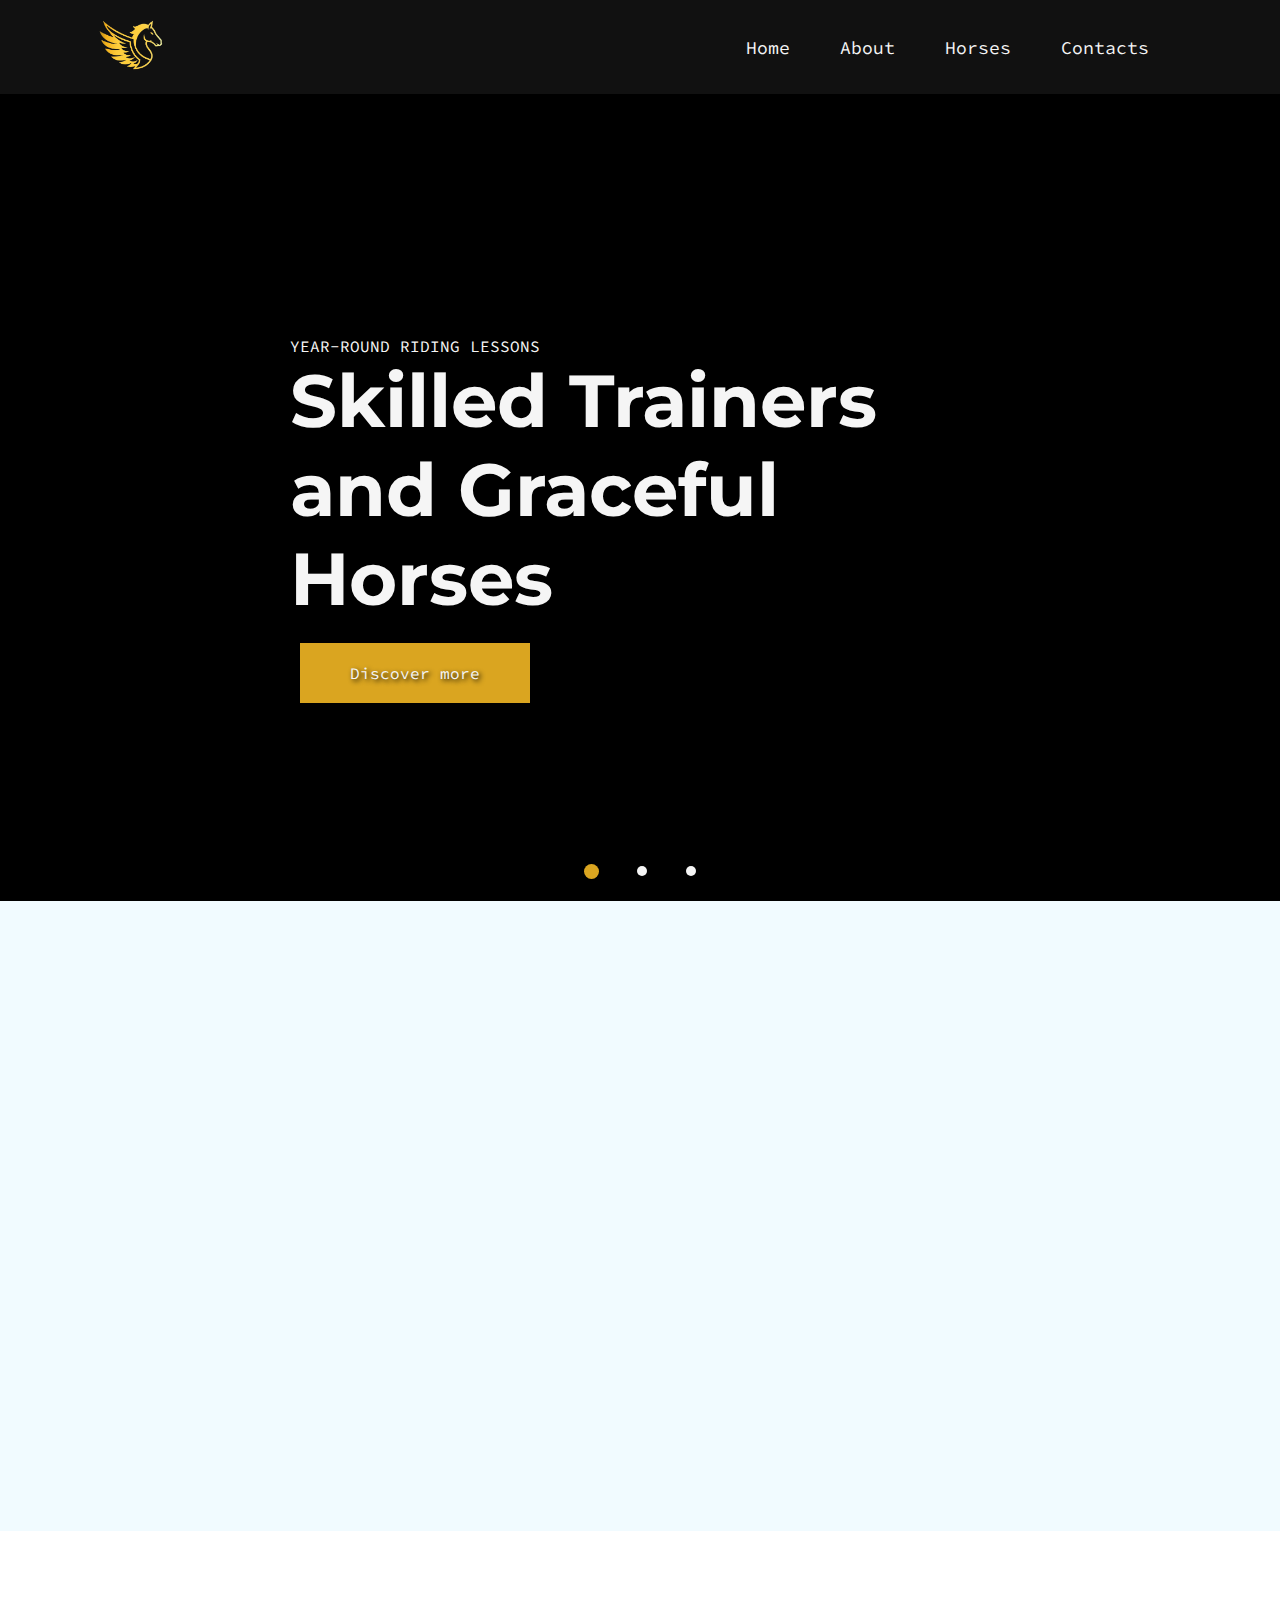
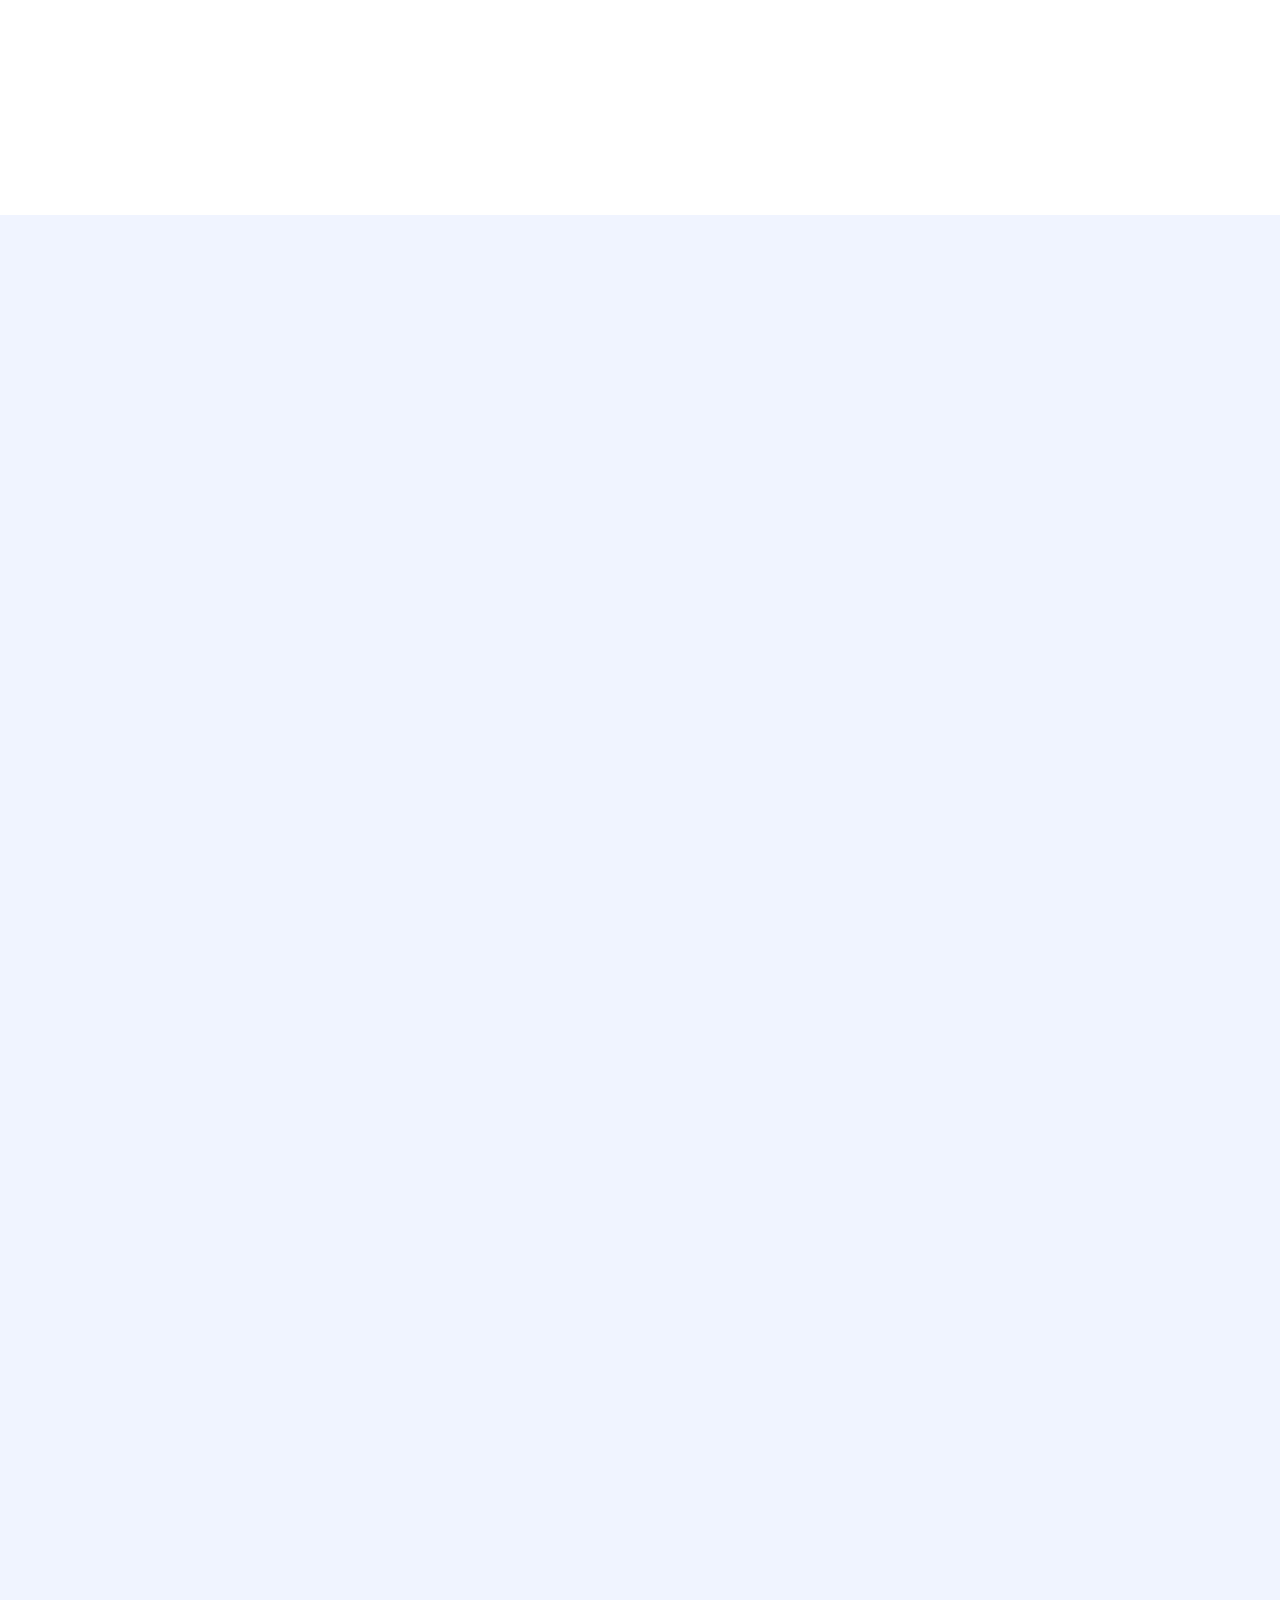
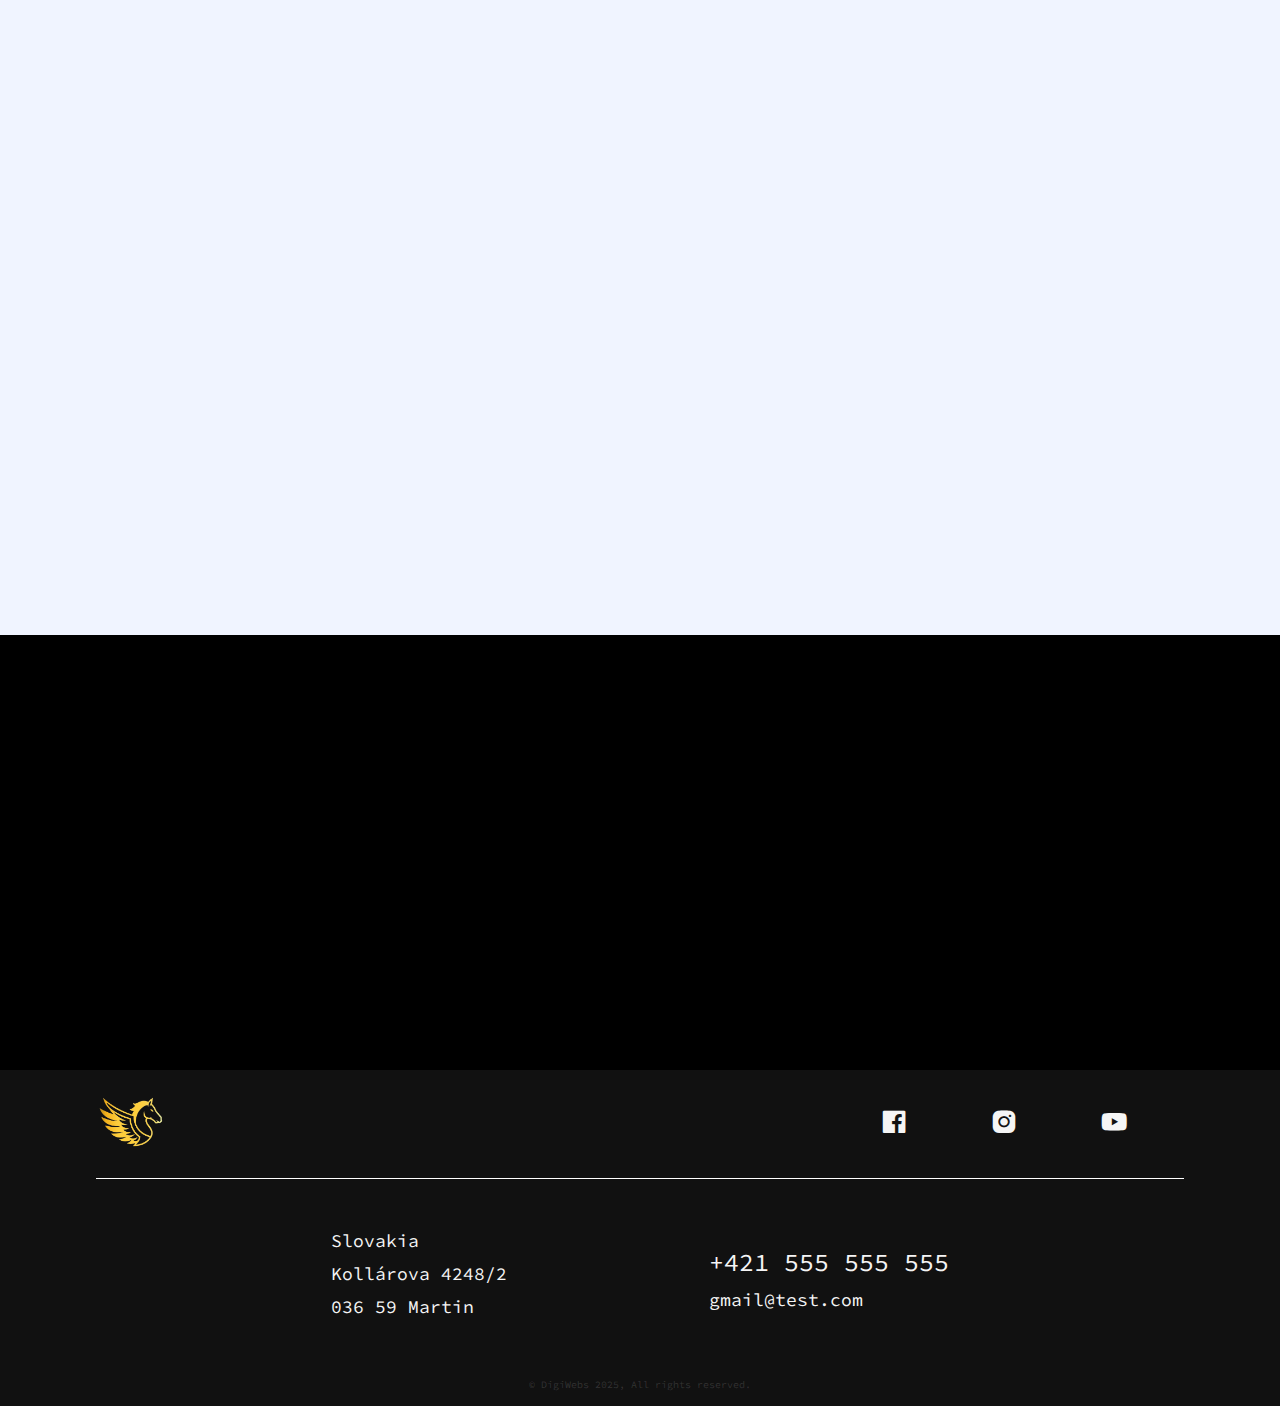
==== commit 4dcb2c8b: "changes" ====
--- a/index.html
+++ b/index.html
@@ -9,10 +9,10 @@
       content="This is training web for Equestrian riding center"
     />
 
-    <link rel="stylesheet" href="/home/styles.css" />
+    <link rel="stylesheet" href="styles/home.css" />
     <link rel="stylesheet" href="navbar/navbar.css" />
     <link rel="stylesheet" href="footer/footer.css" />
-    <link rel="stylesheet" href="normalize/normalize.css" />
+    <link rel="stylesheet" href="styles/normalize.css" />
     <link
       rel="stylesheet"
       href="https://unpkg.com/boxicons@2.1.4/css/boxicons.min.css"
@@ -36,7 +36,10 @@
               <h1 class="title-slide-left">
                 Skilled Trainers and Graceful Horses
               </h1>
-              <a id="scroll-btn" class="btn btn-slide btn-slide-left"
+              <a
+                href="about.html"
+                id="scroll-btn"
+                class="btn btn-slide btn-slide-left"
                 >Discover more</a
               >
             </div>
@@ -49,7 +52,10 @@
               <p class="p-slide-center">
                 WE ARE HAPPY TO TEACH YOU AND YOUR KIDS TO RIDE HORSE
               </p>
-              <a id="scroll-btn" class="btn btn-slide btn-slide-center"
+              <a
+                href="about.html"
+                id="scroll-btn"
+                class="btn btn-slide btn-slide-center"
                 >Discover more</a
               >
             </div>
@@ -58,7 +64,10 @@
             <div class="title-container">
               <p class="p-slide-left">YEAR-ROUND RIDING LESSONS</p>
               <h1 class="title-slide-left">We Guarantee a Warm welcome</h1>
-              <a id="scroll-btn" class="btn btn-slide btn-slide-left"
+              <a
+                href="about.html"
+                id="scroll-btn"
+                class="btn btn-slide btn-slide-left"
                 >Discover more</a
               >
             </div>
@@ -72,19 +81,19 @@
       </div>
       <div class="main-hero-container" id="hero-section">
         <div class="hero-container">
-          <div class="hero-content hidden">
-            <div class="hero-title-container">
+          <div class="hero-content">
+            <div class="hero-title-container scroll-animation slide-right">
               <p class="hero-title-par">START RIDING</p>
-              <h2 class="hero-title">Full Service Equestrian Center</h2>
+              <h2 class="hero-title">Equestrian Center</h2>
             </div>
             <div class="hero-paragraph-container">
-              <p class="hero-paragraph">
+              <p class="hero-paragraph scroll-animation slide-up">
                 Lorem ipsum dolor, sit amet consectetur adipisicing elit.
                 Similique consectetur repellat quam explicabo voluptatibus nobis
                 culpa iste, tempore numquam, soluta officiis ratione ipsum
                 mollitia veniam. Natus pariatur sequi excepturi animi.
               </p>
-              <p class="hero-paragraph">
+              <p class="hero-paragraph scroll-animation slide-up">
                 Lorem ipsum dolor sit amet consectetur adipisicing elit. Et
                 laborum, blanditiis enim consequatur necessitatibus dolorem
                 eaque quasi nostrum, quas possimus quia vitae commodi eos veniam
@@ -92,256 +101,63 @@
               </p>
             </div>
           </div>
-          <div class="offers-container hidden">
-            <div class="offer">
-              <a href="#"
-                ><svg viewBox="0 0 24 24" xmlns="http://www.w3.org/2000/svg">
-                  <title />
+        </div>
+      </div>
+      <div class="offers-container-main">
+        <div class="offers-container">
+          <div class="offers scroll-animation fade-in">
+            <a class="offers-a" href="about.html">
+              <div class="offers-img-wraper">
+                <img
+                  src="img/offers/home-page-pic-1.jpeg"
+                  alt=""
+                  loading="lazy"
+                />
+              </div>
+              <div class="offers-title-container">
+                <h2 class="offers-title">Get To Know Us</h2>
+              </div>
+            </a>
+          </div>
+          <div class="offers scroll-animation fade-in">
+            <a class="offers-a" href="about.html#staff-article">
+              <div class="offers-img-wraper">
+                <img src="img/offers/orfl5pybz8l71.jpg" alt="" loading="lazy" />
+              </div>
+              <div class="offers-title-container">
+                <h2 class="offers-title">Trainers</h2>
+              </div>
+            </a>
+          </div>
+          <div class="offers scroll-animation fade-in">
+            <a class="offers-a" href="horses.html">
+              <div class="offers-img-wraper">
+                <img
+                  src="img/offers/do-horses-need-stables-1.png"
+                  alt=""
+                  loading="lazy"
+                />
+              </div>
+              <div class="offers-title-container">
+                <h2 class="offers-title">Our Horses</h2>
+              </div>
+            </a>
+          </div>
+        </div>
+      </div>
 
-                  <g data-name="Layer 2" id="Layer_2">
-                    <path
-                      d="M12,5.59,8.16,1.74,2,5.43V12H5V22H19V12h3V5.43L15.84,1.74Zm8,1V10H17V20H7V10H4V6.57L7.84,4.26,12,8.41l4.16-4.16Z"
-                    />
-
-                    <rect height="2" width="3" x="13" y="10" />
-                  </g>
-                </svg>
-                <p class="offers-par">
-                  Riding <br />
-                  Apparel
-                </p></a
-              >
-            </div>
-            <div class="offer">
-              <a href="#"
-                ><svg
-                  version="1.1"
-                  xmlns="http://www.w3.org/2000/svg"
-                  xmlns:xlink="http://www.w3.org/1999/xlink"
-                  viewBox="0 0 41.263 41.264"
-                  xml:space="preserve"
-                >
-                  <g>
-                    <g>
-                      <rect x="6.642" y="12.52" width="27.979" height="1.667" />
-                      <rect x="6.642" y="18.52" width="27.979" height="1.667" />
-                      <path
-                        d="M9.993,30.508l-4.051-2.089c0.006-0.036,0.021-0.068,0.021-0.107V10.645c0.002-0.46-0.371-0.833-0.831-0.833
-                 s-0.833,0.373-0.833,0.833v17.667c0,0.038,0.018,0.07,0.021,0.105l-4.05,2.09c-0.245,0.127-0.341,0.43-0.215,0.674
-                 c0.126,0.246,0.426,0.342,0.674,0.215l4.373-2.256c0.012,0,0.02,0.006,0.029,0.006c0.012,0,0.02-0.006,0.03-0.006l4.373,2.256
-                 c0.073,0.039,0.151,0.057,0.229,0.057c0.181,0,0.355-0.1,0.444-0.271C10.334,30.936,10.239,30.635,9.993,30.508z"
-                      />
-                      <path
-                        d="M40.994,30.508l-4.051-2.089c0.006-0.036,0.021-0.068,0.021-0.106V10.645c0-0.46-0.373-0.833-0.833-0.833
-                 s-0.833,0.373-0.833,0.833v17.667c0,0.038,0.019,0.07,0.021,0.105l-4.05,2.09c-0.245,0.127-0.341,0.43-0.215,0.674
-                 c0.126,0.246,0.426,0.342,0.674,0.215l4.373-2.256c0.011,0,0.02,0.006,0.028,0.006c0.013,0,0.021-0.006,0.03-0.006l4.373,2.256
-                 c0.073,0.039,0.151,0.057,0.229,0.057c0.181,0,0.354-0.1,0.443-0.271C41.334,30.936,41.24,30.635,40.994,30.508z"
-                      />
-                    </g>
-                  </g>
-                </svg>
-                <p class="offers-par">
-                  Contest <br />
-                  Training
-                </p></a
-              >
-            </div>
-            <div class="offer">
-              <a href="#"
-                ><svg
-                  fill="#000000"
-                  version="1.1"
-                  xmlns="http://www.w3.org/2000/svg"
-                  xmlns:xlink="http://www.w3.org/1999/xlink"
-                  viewBox="0 0 94.317 94.317"
-                  xml:space="preserve"
-                >
-                  <g>
-                    <g>
-                      <path
-                        d="M64.769,68.729c-1.715-2.557-3.514-4.981-5.518-7.663c-0.704-0.94-0.784-1.677-0.297-2.714
-                 c2.152-4.574,2.822-9.75,2.053-15.823c-0.678-5.339-2.328-9.788-5.046-13.603c-0.084-0.116-0.175-0.227-0.271-0.336
-                 c-0.082-0.097-0.385-0.413-0.748-0.413c-0.062,0-0.16,0.018-0.22,0.041c-0.39,0.154-0.46,0.572-0.268,1.597
-                 c0.086,0.462,0.208,0.942,0.521,1.321c1.954,2.376,3.151,5.242,3.879,9.292c0.912,5.067,0.627,9.512-0.871,13.588
-                 c-0.24,0.657-0.562,1.312-0.871,1.944l-0.176,0.359c-1.152,2.376-0.896,4.622,0.743,6.496c3.451,3.945,6.267,8.401,8.367,13.244
-                 c0.408,0.939,0.487,2.086,0.565,3.195l0.016,0.229c0.016,0.218-0.221,0.646-0.527,0.954c-3.834,3.846-7.025,7.006-10.045,9.943
-                 c-1.502,1.462-3.807,1.718-5.601,0.626c-1.177-0.717-2.427-0.801-3.887-0.248l-0.307,0.116c-0.52,0.197-1.04,0.396-1.573,0.559
-                 c-0.793,0.242-1.46,0.125-2.056-0.368c-0.726-0.601-0.85-1.039-0.489-1.739c0.418-0.815,1.027-1.58,1.619-2.324
-                 c0.295-0.371,0.644-0.704,1.012-1.058c0.146-0.139,0.292-0.277,0.435-0.42c0.271-0.271,0.681-0.678,0.811-0.678
-                 c0.142,0,0.576,0.354,0.924,0.637c0.446,0.365,0.908,0.712,1.372,1.058c0.527,0.393,0.926,0.592,1.184,0.592
-                 c0.129,0,0.292-0.062,0.385-0.15c0.32-0.307,0.258-1.142,0.09-1.626c-0.25-0.715-0.742-1.346-1.509-1.927
-                 c-1.113-0.849-1.814-1.279-2.557-1.279c-0.861,0-1.557,0.596-2.467,1.622c-1.731,1.954-3.279,4.178-4.646,6.142
-                 c-0.432,0.618-0.568,1.187-0.407,1.686c0.164,0.507,0.621,0.896,1.358,1.153c1.311,0.46,2.748,0.876,4.392,1.271
-                 c0.21,0.051,0.424,0.076,0.635,0.076c0.974,0,1.774-0.526,2.494-1.096c0.504-0.398,0.931-0.413,1.343-0.007
-                 c0.901,0.889,2.031,1.32,3.453,1.32c0.354,0,0.715-0.025,1.078-0.067c1.979-0.233,3.631-0.997,4.908-2.271
-                 c1.234-1.229,2.46-2.471,3.686-3.712c1.901-1.927,3.869-3.919,5.843-5.837c1.42-1.38,1.849-3.004,1.349-5.111
-                 C68.153,74.068,66.472,71.27,64.769,68.729z"
-                      />
-                      <path
-                        d="M85.467,75.062c-0.306-0.455-0.271-0.771-0.114-1.382c0.344-1.351,0.729-2.881,0.81-4.43
-                 c0.1-1.952-0.691-3.806-2.353-5.504c-3.248-3.326-5.798-5.82-8.267-8.086c-1.729-1.59-3.906-2.317-5.808-2.821
-                 c-1.183-0.313-2.358-0.79-3.496-1.251c-0.604-0.243-1.205-0.487-1.814-0.712c-0.318-0.117-0.646-0.216-0.975-0.312
-                 c-0.385-0.109-0.744-0.173-0.99-0.173c-0.389,0-0.555,0.179-0.63,0.335c-0.134,0.29-0.112,0.653,0.946,1.337l2.771,1.798
-                 c0.617,0.404,1.234,0.811,1.938,1.254c0.295,0.188,0.627,0.4,1.021,0.454c2.789,0.38,5.322,1.691,7.97,4.127
-                 c1.393,1.279,2.76,2.64,4.08,3.953c0.619,0.616,1.238,1.231,1.862,1.842c1.918,1.876,2.356,3.946,1.304,6.153
-                 c-1.089,2.284-1.025,4.069,0.204,5.787c0.024,0.033,0.054,0.149,0.071,0.228l0.033,0.135c0.236,0.864,0.195,1.096,0.149,1.155
-                 c-0.046,0.062-0.253,0.163-1.135,0.176c-0.206,0.003-0.413,0.009-0.621,0.016c-0.729,0.022-1.442,0.023-1.961-0.066
-                 c-2.019-0.345-2.099-0.624-1.788-2.654c0.094-0.607,0.278-1.202,0.475-1.832c0.099-0.316,0.196-0.633,0.283-0.953
-                 c0.039-0.144,0.03-0.271,0.021-0.42c-0.02-0.264-0.27-0.506-0.532-0.506c-0.138,0-0.42,0-0.976,0.815
-                 c-0.974,1.431-2.049,3.383-1.737,5.818c0.065,0.52,0.522,1.238,1.071,1.438c0.914,0.336,2.123,0.742,3.373,0.901
-                 c0.965,0.123,1.943,0.174,2.892,0.224c0.731,0.037,1.463,0.075,2.19,0.146c0.08,0.008,0.156,0.011,0.229,0.011
-                 c0.529,0,0.833-0.207,0.994-0.381c0.162-0.175,0.348-0.495,0.309-1.026c-0.066-0.885-0.177-1.922-0.49-2.903
-                 C86.481,76.829,86.028,75.898,85.467,75.062z"
-                      />
-                      <path
-                        d="M68.594,21.299c-0.22-0.814-0.604-1.56-1.101-2.239c-0.321-0.439-0.862-0.656-1.368-0.359
-                 c-0.435,0.254-0.681,0.927-0.358,1.368c0.398,0.546,0.723,1.106,0.898,1.761C67,23.075,68.929,22.546,68.594,21.299z"
-                      />
-                      <path
-                        d="M49.657,66.353C37.224,73.051,23.66,76.889,9.597,78.03c-1.286,0.104-1.04,2.091,0.244,1.985
-                 c14.222-1.155,27.985-5.032,40.562-11.808C51.524,67.604,50.794,65.739,49.657,66.353z"
-                      />
-                      <path
-                        d="M35.006,43.208c0.42-0.029,0.66-0.267,0.77-0.561c0.179,0.016,0.278-0.092,0.211-0.333
-                 c-0.065-0.236-0.131-0.472-0.2-0.708c-2.132-7.275-2.499-14.615-0.686-22.003c1.092-4.454,2.894-8.575,6.125-11.944
-                 c1.501-1.565,3.266-2.678,5.397-3.219c4.044-1.027,8.125-1.911,12.31-1.767c2.723,0.094,5.432,0.583,8.143,0.925
-                 c0.469,0.059,0.932,0.154,1.404,0.256c0.541,0.117,0.746,0.591,0.459,1.062c-0.193,0.317-0.375,0.628-0.533,0.951
-                 C68,6.706,68.082,7.51,68.872,8.094c0.498,0.368,0.695,0.802,0.684,1.408c-0.043,2.247,0.016,4.499-0.107,6.742
-                 c-0.111,2.014,0.183,3.953,0.887,5.801c1.468,3.854,3.053,7.663,4.568,11.499c0.338,0.857,0.656,1.732,0.865,2.626
-                 c0.295,1.261-0.334,2.314-1.572,2.619c-1.691,0.416-3.314,0.207-4.734-0.878c-0.3-0.229-0.575-0.582-0.701-0.935
-                 c-0.924-2.594-2.509-4.714-4.559-6.512c-1.756-1.54-3.506-3.084-5.28-4.603c-3.03-2.595-2.767-5.886,0.683-8.287
-                 c0.426-0.297,1.092-0.507,1.233-0.905c0.287-0.803,0.46-1.647,0.592-2.516c0.083-0.546-0.222-0.721-0.672-0.401
-                 c-2.038,1.449-4.177,2.747-5.537,4.907c-0.343,0.545-0.442,1.355-0.386,2.021c0.298,3.556,2.15,6.294,4.747,8.594
-                 c1.313,1.164,2.653,2.302,4.008,3.418c2.328,1.916,4.037,4.311,5.363,6.981c0.659,1.325,1.671,1.691,3.03,1.53
-                 c1.969-0.233,3.756-0.949,5.398-2.028c0.803-0.527,1.053-1.721,0.357-2.627c-2.266-2.958-2.703-6.639-4.071-9.947
-                 c-1.392-3.364-1.957-6.916-2.229-10.534c-0.205-2.7-0.646-5.383-0.803-8.084c-0.058-0.988,0.371-2.013,0.627-3.008
-                 c0.104-0.399,0.342-0.768,0.51-1.122c0.234-0.499-0.344-0.983-0.888-1.075c-1.829-0.31-3.565-1.091-5.289-1.272
-                 c-0.964-0.101-1.95-0.396-2.831-0.809c-2.5-1.174-5.141-0.542-7.836-0.402c-3.748,0.194-7.488,0.547-11.23,0.848
-                 c-0.232,0.019-0.462,0.07-0.72,0.134c-0.393,0.097-0.684,0.62-0.649,1.171c0.007,0.115,0.014,0.229,0.021,0.344
-                 c0.034,0.551,0.008,1.01-0.059,1.025s-0.309-0.379-0.54-0.88c-0.038-0.083-0.077-0.168-0.117-0.253
-                 C41.404,2.184,40.829,2,40.35,2.273c-0.665,0.381-1.327,0.763-1.965,1.181c-0.178,0.117-0.241,0.527-0.228,0.796
-                 c0.015,0.311,0.051,0.621,0.064,0.94c0.022,0.52-0.265,0.542-0.521,0.052c-0.01-0.02-0.021-0.041-0.032-0.061
-                 c-0.255-0.49-0.83-0.631-1.285-0.318c-1.073,0.738-2.028,1.507-1.733,2.988c0.108,0.542,0.239,0.931,0.14,0.913
-                 c-0.099-0.018-0.338-0.406-0.533-0.866c-0.196-0.46-0.661-0.507-1.063-0.128c-0.495,0.466-0.955,0.906-1.112,1.436
-                 c-0.152,0.513-0.013,1.113,0.115,1.741c0.11,0.541-0.065,0.594-0.328,0.108c-0.03-0.056-0.061-0.112-0.091-0.168
-                 c-0.263-0.486-0.742-0.52-1.072-0.076c-0.304,0.407-0.585,0.8-0.812,1.221c-0.115,0.215,0.143,0.647,0.262,0.968
-                 c0.19,0.517,0.388,1.032,0.586,1.546c0.199,0.515,0.286,0.97,0.194,1.015c-0.092,0.045-0.358-0.169-0.595-0.478
-                 c-0.144-0.186-0.286-0.373-0.425-0.562c-0.145-0.196-0.286-0.394-0.439-0.611c-0.24-0.339-0.665-0.231-0.953,0.241
-                 c-0.23,0.377-0.438,0.742-0.58,1.13c-0.107,0.297,0.078,0.84,0.317,1.098c0.69,0.743,1.209,1.535,1.366,2.607
-                 c0.08,0.547-0.242,0.651-0.59,0.222c-0.438-0.539-0.856-1.055-1.284-1.582c-0.348-0.429-0.793-0.416-0.99,0.031
-                 c-0.122,0.278-0.231,0.549-0.304,0.83c-0.059,0.224,0.101,0.581,0.274,0.775c0.512,0.574,1.034,1.157,1.638,1.626
-                 c0.725,0.562,1.014,1.276,1.157,2.145c0.09,0.545-0.205,0.677-0.596,0.286c-0.829-0.829-1.626-1.626-2.472-2.472
-                 c-0.391-0.391-0.825-0.275-0.974,0.257c-0.23,0.824-0.438,1.57-0.598,2.325c-0.044,0.209,0.204,0.556,0.409,0.729
-                 c1.013,0.854,1.984,1.791,3.111,2.465c0.825,0.494,1.078,1.156,1.233,2.011c0.099,0.543-0.202,0.713-0.636,0.372
-                 c-1.295-1.015-2.511-1.968-3.793-2.972c-0.435-0.341-0.828-0.171-0.883,0.379c-0.07,0.708-0.133,1.366-0.147,2.026
-                 c-0.005,0.231,0.282,0.535,0.512,0.694c1.82,1.259,3.629,2.54,5.502,3.718c1.226,0.771,1.496,0.892,1.624,1.974
-                 c0.065,0.548-0.3,0.763-0.774,0.479c-1.07-0.643-2.107-1.258-3.114-1.92c-1.004-0.661-1.975-1.372-3.057-2.15
-                 c-0.449-0.322-0.757-0.137-0.691,0.411c0.107,0.893,0.206,1.714,0.354,2.526c0.043,0.239,0.394,0.443,0.633,0.622
-                 c2.9,2.165,5.813,4.314,8.705,6.49c-8.636,0.578-17.203,0.802-25.443-2.295c-1.206-0.453-1.992,1.386-0.784,1.84
-                 C16.503,44.155,25.721,43.852,35.006,43.208z"
-                      />
-                    </g>
-                  </g>
-                </svg>
-                <p class="offers-par">
-                  Beginners' <br />
-                  Guide
-                </p></a
-              >
-            </div>
-            <div class="offer">
-              <a href="#"
-                ><svg
-                  version="1.1"
-                  xmlns="http://www.w3.org/2000/svg"
-                  xmlns:xlink="http://www.w3.org/1999/xlink"
-                  viewBox="0 0 512 512"
-                  xml:space="preserve"
-                >
-                  <g>
-                    <path
-                      class="st0"
-                      d="M379.987,204.198c-2.456-7.501-4.813-14.566-6.504-21.254c-1.703-6.702-2.74-12.982-2.734-19.03
-               c0.014-6.464,1.116-12.664,4.028-19.346c8.406-19.214,11.436-38.125,11.43-55.186c-0.007-21.895-4.92-40.806-9.799-54.335
-               c-4.893-13.528-9.785-21.703-10.05-22.146L358.588,0l-63.354,80.633h-78.25L153.637,0.007l-7.771,12.889
-               c-0.264,0.449-5.157,8.624-10.049,22.152c-4.886,13.529-9.792,32.426-9.799,54.335c-0.006,17.061,3.024,35.972,11.43,55.179
-               c2.806,6.438,3.928,12.816,3.935,19.604c0.052,12.863-4.371,27.25-9.323,42.582c-4.873,15.352-10.268,31.647-10.314,49.23
-               c0,4.483,0.37,9.052,1.222,13.641c2.311,12.433,6.96,27.554,12.631,43.77c8.504,24.285,19.34,50.881,28.029,72.34
-               c4.338,10.717,8.148,20.152,10.809,27.25c1.327,3.533,2.37,6.491,3.018,8.59c0.323,1.043,0.554,1.876,0.66,2.351l0.026,0.132
-               c-0.013,0.694-0.079,1.81-0.211,3.275c-0.436,5.183-1.433,13.523-1.44,22.72c0.013,7.171,0.588,14.936,2.753,22.602
-               c2.153,7.62,6.055,15.358,12.935,21.254c5.956,5.084,12.908,8.432,19.907,10.928c10.518,3.698,21.327,5.401,29.646,6.286
-               c8.313,0.872,14.117,0.884,14.381,0.884c0.357-0.013,10.538,0,23.427-2.08c6.444-1.056,13.576-2.622,20.594-5.091
-               c7.005-2.496,13.952-5.844,19.914-10.928c6.874-5.896,10.776-13.634,12.935-21.254c2.166-7.666,2.74-15.438,2.746-22.608
-               c0-6.141-0.449-11.859-0.872-16.56c-0.211-2.35-0.422-4.444-0.561-6.154c-0.132-1.453-0.198-2.549-0.211-3.249
-               c0.086-0.382,0.27-1.129,0.561-2.06c0.759-2.522,2.159-6.47,3.981-11.271c6.398-16.89,17.98-44.575,28.458-71.646
-               c5.242-13.543,10.215-26.966,14.169-38.97c3.956-12.044,6.907-22.502,8.082-31.006c0.634-4.676,0.918-9.238,0.918-13.675
-               C390.241,236.03,384.866,219.186,379.987,204.198z M213.636,101.426h85.618c0.31,0.515,0.614,1.057,0.918,1.664
-               c2.12,4.278,3.711,10.591,4.609,17.378c0.924,6.788,1.228,14.05,1.228,20.482c0,4.186-0.125,8.009-0.284,11.146l-18.21-3.038
-               l-20,43.314c-14.864-7.844-23.83-18.521-29.343-27.791c-3.136-5.289-5.098-10.102-6.253-13.523
-               c-0.574-1.703-0.951-3.063-1.182-3.954l-0.224-0.978l-0.039-0.198l-1.757-9.613l-25.711,11.02
-               c-0.819-3.117-1.539-7.138-1.532-11.898C201.52,126.305,203.944,114.638,213.636,101.426z M368.736,266.337
-               c-0.495,3.704-1.704,9.006-3.48,15.186c-6.193,21.763-19.036,54.255-30.287,82.185c-5.632,13.991-10.875,26.88-14.757,36.982
-               c-1.941,5.052-3.546,9.396-4.721,12.955c-0.588,1.796-1.076,3.381-1.459,4.886c-0.185,0.766-0.357,1.492-0.489,2.284
-               c-0.132,0.805-0.258,1.638-0.264,2.832c0.007,1.776,0.133,3.513,0.298,5.448c0.495,5.725,1.366,13.232,1.366,20.944
-               c0.007,5.982-0.548,11.99-1.961,16.929c-1.42,4.978-3.546,8.65-6.471,11.159c-3.129,2.707-7.877,5.203-13.297,7.091
-               c-8.122,2.885-17.597,4.47-24.9,5.229c-3.651,0.384-6.774,0.575-8.94,0.674c-1.083,0.04-1.935,0.066-2.496,0.08l-0.621,0.013
-               h-0.145h-0.046c-0.792,0-10.195-0.125-21.103-1.994c-5.447-0.924-11.257-2.298-16.461-4.173c-5.21-1.875-9.752-4.298-12.796-6.926
-               c-2.919-2.502-5.045-6.174-6.471-11.152c-1.406-4.932-1.968-10.948-1.954-16.923c0-5.13,0.383-10.214,0.786-14.691
-               c0.205-2.245,0.416-4.338,0.574-6.26c0.166-1.934,0.298-3.658,0.304-5.448c-0.014-1.287-0.152-2.192-0.304-3.076
-               c-0.304-1.664-0.733-3.216-1.28-4.998c-2.034-6.55-5.85-16.269-10.703-28.346c-7.257-18.045-16.738-41.01-25.091-63.248
-               c-8.345-22.185-15.542-43.842-18.157-58.13c-0.601-3.242-0.872-6.524-0.872-9.871c-0.053-13.093,4.371-27.566,9.323-42.886
-               c4.86-15.338,10.261-31.522,10.314-48.926c0.007-9.138-1.604-18.626-5.685-27.929c-7.124-16.296-9.68-32.209-9.686-46.854
-               c-0.006-18.758,4.265-35.405,8.564-47.269c0.535-1.486,1.07-2.899,1.598-4.226l43.407,55.252
-               c-11.066,15.484-14.533,30.478-14.487,42.298c0.026,15.418,5.454,25.341,5.844,26.074l3.42,6.154l22.687-9.719
-               c1.473,4.04,3.645,9.046,6.92,14.579c7.547,12.796,20.99,28.062,43.552,37.438l6.932,2.892l21.44-46.457l23.097,3.843l0.865-8.241
-               c0.012-0.172,0.957-9.178,0.957-21.05c-0.007-9.231-0.548-20.152-2.688-30.293c-1.082-5.071-2.562-9.964-4.747-14.434
-               c-0.594-1.202-1.255-2.384-1.968-3.526l43.05-54.79c4.734,11.945,10.221,30.36,10.168,51.476c0,14.638-2.556,30.544-9.687,46.854
-               c-4.113,9.362-5.783,18.732-5.764,27.678c0,8.399,1.406,16.408,3.361,24.133c2.951,11.595,7.124,22.615,10.406,33.688
-               c3.302,11.073,5.738,22.092,5.738,33.714C369.469,258.994,369.244,262.613,368.736,266.337z"
-                    />
-                    <path
-                      class="st0"
-                      d="M228.176,441.839c-4.305,0-7.798,6.398-7.798,14.288c0,7.896,3.493,14.295,7.798,14.295
-               c4.305,0,7.798-6.398,7.798-14.295C235.974,448.237,232.481,441.839,228.176,441.839z"
-                    />
-                    <path
-                      class="st0"
-                      d="M284.049,441.839c-4.305,0-7.798,6.398-7.798,14.288c0,7.896,3.493,14.295,7.798,14.295
-               c4.305,0,7.791-6.398,7.791-14.295C291.84,448.237,288.354,441.839,284.049,441.839z"
-                    />
-                    <path
-                      class="st0"
-                      d="M180.781,242.726c-8.075,0-14.618,6.537-14.618,14.612c0,8.082,6.543,14.619,14.618,14.619
-               c8.076,0,14.612-6.537,14.612-14.619C195.393,249.262,188.856,242.726,180.781,242.726z"
-                    />
-                    <path
-                      class="st0"
-                      d="M331.443,242.726c-8.075,0-14.612,6.537-14.612,14.612c0,8.082,6.537,14.619,14.612,14.619
-               c8.076,0,14.619-6.537,14.619-14.619C346.062,249.262,339.519,242.726,331.443,242.726z"
-                    />
-                  </g>
-                </svg>
-                <p class="offers-par">
-                  Equestrian <br />
-                  Events
-                </p></a
-              >
-            </div>
-          </div>
-        </div>
-      </div>
-      <div class="about-us-container">
-        <div class="about-us-title-container hidden">
+      <!--   <div class="about-us-container">
+        <div class="about-us-title-container ">
           <h2 class="about-us-title">
             We Take Good Care of Your Horses at Our Race Club
           </h2>
           <a href="about/about.html" class="btn about-us-btn">About Us</a>
         </div>
-      </div>
+      </div> -->
       <div class="main-aproach-container">
         <div class="aproach-container">
-          <div class="aproach hidden">
-            <div class="img-aproach-wrapper">
+          <div class="aproach">
+            <div class="img-aproach-wrapper scroll-animation slide-right">
               <img
                 class="aproach-img"
                 src="img/aproach-photo1.jpg"
@@ -349,7 +165,7 @@
                 loading="lazy"
               />
             </div>
-            <div class="aproach-title-container">
+            <div class="aproach-title-container scroll-animation slide-left">
               <p class="aproach-title-par">Individual aproach</p>
               <h2 class="aproach-title">Your Perfect Place for Horse Riding</h2>
               <p class="aproach-par">
@@ -359,8 +175,8 @@
               </p>
             </div>
           </div>
-          <div class="aproach aproach-reverse hidden">
-            <div class="aproach-title-container">
+          <div class="aproach aproach-reverse">
+            <div class="aproach-title-container scroll-animation slide-right">
               <p class="aproach-title-par">be the best</p>
               <h2 class="aproach-title">
                 Certified Trainers for Best Performance
@@ -371,7 +187,7 @@
                 enim ea labore ducimus!
               </p>
             </div>
-            <div class="img-aproach-wrapper">
+            <div class="img-aproach-wrapper scroll-animation slide-left">
               <img
                 class="aproach-img"
                 src="img/approach-photo-2.jpg"
@@ -380,8 +196,8 @@
               />
             </div>
           </div>
-          <div class="aproach hidden">
-            <div class="img-aproach-wrapper">
+          <div class="aproach">
+            <div class="img-aproach-wrapper scroll-animation slide-right">
               <img
                 class="aproach-img"
                 src="img/junior-jumping-team-victory_large.jpg"
@@ -389,7 +205,7 @@
                 loading="lazy"
               />
             </div>
-            <div class="aproach-title-container">
+            <div class="aproach-title-container scroll-animation slide-left">
               <p class="aproach-title-par">family</p>
               <h2 class="aproach-title">Join Us Become a Family</h2>
               <p class="aproach-par">
@@ -402,16 +218,8 @@
         </div>
       </div>
       <div class="gallery-container">
-        <div class="gallery-title-container">
-          <a
-            href="https://www.instagram.com/"
-            aria-label="Visit our Instagram page "
-            class="instagram-widget-gallery"
-            ><i class="bx bxl-instagram-alt"></i
-          ></a>
-        </div>
-        <div class="gallery-img-wrapper hidden">
-          <div class="gallery-photo-container">
+        <div class="gallery-img-wrapper">
+          <div class="gallery-photo-container scroll-animation scale">
             <img
               loading="lazy"
               class="gallery-photo"
@@ -419,7 +227,7 @@
               alt="photo"
             />
           </div>
-          <div class="gallery-photo-container">
+          <div class="gallery-photo-container scroll-animation scale">
             <img
               loading="lazy"
               class="gallery-photo"
@@ -427,7 +235,7 @@
               alt="photo"
             />
           </div>
-          <div class="gallery-photo-container">
+          <div class="gallery-photo-container scroll-animation scale">
             <img
               loading="lazy"
               class="gallery-photo"
@@ -435,7 +243,7 @@
               alt="photo"
             />
           </div>
-          <div class="gallery-photo-container">
+          <div class="gallery-photo-container scroll-animation scale">
             <img
               loading="lazy"
               class="gallery-photo"
@@ -443,21 +251,29 @@
               alt="photo"
             />
           </div>
-          <div class="gallery-photo-container">
-            <img
-              loading="lazy"
-              class="gallery-photo"
-              src="img/gallery/photo-5.jpg"
-              alt="photo"
-            />
-          </div>
-          <div class="gallery-photo-container">
-            <img
-              loading="lazy"
-              class="gallery-photo"
-              src="img/gallery/pohoto-6.jpg"
-              alt="photo"
-            />
+          <div class="gallery-photo-container scroll-animation scale">
+            <img
+              loading="lazy"
+              class="gallery-photo"
+              src="img/gallery/photo-5.jpg "
+              alt="photo"
+            />
+          </div>
+          <div class="gallery-photo-container scroll-animation scale">
+            <img
+              loading="lazy"
+              class="gallery-photo"
+              src="img/gallery/pohoto-6.jpg "
+              alt="photo"
+            />
+          </div>
+          <div class="gallery-title-container scroll-animation fade-in">
+            <a
+              href="https://www.instagram.com/"
+              aria-label="Visit our Instagram page "
+              class="instagram-widget-gallery"
+              ><i class="bx bxl-instagram-alt"></i
+            ></a>
           </div>
         </div>
       </div>
@@ -467,7 +283,8 @@
     </footer>
     <script src="navbar/navbarloader.js"></script>
     <script src="footer/footerloader.js"></script>
-    <script src="home/script.js"></script>
-    <script src="normalize/btn.js"></script>
+    <script src="scripts/script.js"></script>
+    <script src="scripts/btn.js"></script>
+    <script src="scripts/scrollanimation.js"></script>
   </body>
 </html>
--- a/styles/home.css
+++ b/styles/home.css
@@ -0,0 +1,490 @@
+/* /////////////////////////////////////////////////// */
+
+/* ///////////////////////////////////////////////// */
+
+/* .hidden {
+  opacity: 0;
+  transform: translateY(30px);
+  transition: opacity 1s ease-out, transform 1s ease-out;
+}
+
+.show {
+  opacity: 1;
+  transform: translateY(0);
+}
+ */
+
+.video-container {
+  position: relative;
+  top: 0;
+  left: 0;
+  width: 100%;
+  height: calc(100vh - 93px);
+  /*  height: 100vh; */
+  overflow: hidden;
+  background-color: #000000;
+}
+
+.video-container .slide-video {
+  width: 100%;
+  height: 100%;
+  object-fit: cover;
+  filter: blur(2px);
+}
+
+.slider-container {
+  position: absolute;
+  height: auto;
+  width: 90%;
+  max-width: 700px;
+  top: 30%;
+  left: 50%;
+  transform: translateX(-50%);
+}
+
+.slider {
+  display: none;
+  position: absolute;
+  width: 100%;
+  height: 100%;
+}
+
+.title-slide-left,
+.p-slide-left,
+.btn-slide-left {
+  text-align: left;
+  transition: opacity 2s ease-in-out;
+  opacity: 0;
+}
+
+.center {
+  text-align: center;
+}
+
+.title-slide-center,
+.p-slide-center,
+.btn-slide-center {
+  text-align: center;
+  transition: opacity 2s ease-in-out;
+  opacity: 0;
+}
+
+.slider-active {
+  height: 100%;
+  display: block;
+
+  color: #f5f5f5;
+  position: relative;
+}
+
+.slider-active p {
+  font-size: 1rem;
+  color: #f5f5f5;
+  text-shadow: 2px 2px 5px black;
+}
+
+.title-container {
+  width: 100%;
+}
+
+.title-container h1 {
+  font-size: 4.6rem;
+  font-weight: 700;
+  text-shadow: 2px 2px 5px black;
+}
+
+.btn-slide {
+  margin: 20px 0 0 10px;
+}
+
+.dots-container {
+  position: absolute;
+  display: flex;
+  justify-content: space-around;
+  align-items: center;
+  bottom: 10px;
+  left: 50%;
+  transform: translateX(-50%);
+  width: 150px;
+  height: 40px;
+}
+
+.dot {
+  background-color: #f5f5f5;
+  width: 10px;
+  height: 10px;
+  border-radius: 50%;
+  cursor: pointer;
+}
+
+.active-dot {
+  background-color: #daa520;
+  width: 15px;
+  height: 15px;
+  text-align: center;
+}
+
+/* //////////////////////////// */
+
+.main-hero-container {
+  width: 100%;
+  height: 70vh;
+  background-color: #f1fbff;
+}
+
+.hero-container {
+  width: 75%;
+  margin: 0 auto;
+  padding: 150px 0;
+}
+
+.hero-content {
+  display: grid;
+  grid-template-columns: repeat(auto-fill, minmax(450px, 1fr));
+  gap: 50px;
+}
+
+.hero-title-container {
+  width: 100%;
+  max-width: 100%;
+}
+
+.hero-title-par {
+  font-size: 16px;
+  margin-bottom: 10px;
+  color: rgba(0, 0, 0, 0.7);
+}
+
+.hero-title {
+  font-size: 80px;
+}
+
+.hero-paragraph {
+  margin-top: 45px;
+  color: rgb(94, 94, 94);
+}
+
+/* ////////////////// */
+.offers-container-main {
+  width: 100%;
+  min-height: fit-content;
+  overflow: hidden;
+}
+
+.offers-container {
+  width: 100%;
+  height: fit-content;
+  display: grid;
+  grid-template-columns: repeat(auto-fill, minmax(500px, 1fr));
+  gap: none;
+}
+
+.offers {
+  position: relative;
+  width: 100%;
+  height: auto; /* Ensures proper content scaling */
+}
+
+.offers-img-wraper {
+  width: 100%;
+  height: fit-content; /* Set a fixed height */
+  overflow: hidden; /* Prevents images from overflowing */
+  display: flex;
+  align-items: center;
+  justify-content: center;
+}
+
+.offers-img-wraper img {
+  width: 100%;
+  height: auto;
+  object-fit: cover;
+  transition: transform 0.4s ease-in-out;
+}
+
+.offers-title-container {
+  text-align: center;
+  position: absolute;
+  top: 50%;
+  left: 50%;
+  transform: translate(-50%, -50%);
+  color: white;
+  font-size: 30px;
+  text-shadow: 2px 2px 5px black;
+  padding: 10px 20px;
+  border-radius: 5px;
+}
+
+.offers-title-container h2 {
+  transition: transform 0.4s ease;
+}
+
+.offers-a:hover .offers-img-wraper img,
+.offers-a:hover .offers-title-container h2 {
+  transform: scale(1.1);
+}
+
+.about-us-container {
+  width: 100%;
+  height: 600px;
+  background: url("../img/nicholas-fyffe.jpg") no-repeat center;
+  background-size: cover; /* Adjust the size */
+  background-position: center 40%; /* Move the background down */
+}
+
+.about-us-title-container {
+  width: 100%;
+  height: 100%;
+  display: flex;
+  justify-content: center;
+  align-items: center;
+  flex-direction: column;
+}
+
+.about-us-title {
+  width: 43%;
+  text-align: center;
+  color: #f5f5f5;
+  font-size: 50px;
+  text-shadow: 2px 2px 5px black;
+  transform: translateY(-50px);
+}
+
+.about-us-btn {
+  padding: 20px 50px;
+}
+
+.main-aproach-container {
+  width: 100%;
+  min-height: 100vh;
+  background-color: #f0f4ff;
+}
+
+.aproach-container {
+  width: 75%;
+  min-height: 100vh;
+
+  margin: 0 auto;
+  padding-bottom: 30px;
+  padding-top: 100px;
+}
+
+.aproach {
+  display: flex;
+  justify-content: space-between;
+  align-items: center;
+  width: 100%;
+}
+
+.img-aproach-wrapper {
+  display: flex;
+  justify-content: flex-start;
+  align-items: flex-start;
+  width: 52%;
+  height: 70vh;
+  overflow: hidden;
+  margin: 0 15px;
+}
+.aproach-img {
+  width: 100%;
+  height: 100%;
+  object-fit: cover;
+}
+
+.aproach-title-container {
+  width: 48%;
+}
+
+.aproach-title-par,
+.aproach-title,
+.aproach-par {
+  padding-bottom: 20px;
+  width: 100%;
+  max-width: 500px;
+}
+
+.aproach-title-par {
+  font-size: 17px;
+  text-transform: uppercase;
+}
+
+.aproach-title {
+  font-size: 50px;
+  padding-bottom: 30px;
+}
+
+.gallery-container {
+  position: relative;
+  width: 100%;
+  height: 100%;
+  max-height: 500px;
+  background-color: #f0f4ff;
+}
+
+.gallery-title-container {
+  position: absolute;
+  top: 50%;
+  left: 50%;
+  transform: translate(-50%, -50%);
+  z-index: 1;
+}
+
+.instagram-widget-gallery {
+  background-color: #daa520;
+  color: #f0f4ff;
+  font-size: 25px;
+  text-decoration: none;
+  display: flex;
+  align-items: center;
+  justify-content: center;
+  padding: 35px;
+  border-radius: 50%;
+}
+
+.instagram-widget-gallery:hover {
+  background-color: #b8860b;
+}
+
+.gallery-img-wrapper {
+  display: grid;
+  grid-template-columns: repeat(auto-fill, minmax(300px, 1fr));
+  background-color: #000000;
+}
+
+.gallery-photo {
+  width: 100%;
+  height: 100%;
+  object-fit: cover;
+  opacity: 1;
+}
+
+.gallery-photo:hover {
+  opacity: 0.9;
+}
+
+/* ///////////////////////////////// */
+/* /////////////////////////////////// */
+
+/* MEDIA QUERIES FOR DEVICES */
+
+@media (max-width: 1440px) {
+  .offers-container {
+    grid-template-columns: repeat(auto-fill, minmax(400px, 1fr));
+  }
+
+  .hero-title {
+    font-size: 45px;
+  }
+
+  .gallery-img-wrapper {
+    grid-template-columns: repeat(
+      auto-fill,
+      minmax(220px, 1fr)
+    ); /* Adjust the column size */
+  }
+
+  .instagram-widget-gallery {
+    font-size: 20px;
+    padding: 30px;
+  }
+}
+
+/* ✅ Tablets (768px - 1024px) */
+@media (max-width: 1024px) {
+  .hero-content {
+    grid-template-columns: 1fr;
+    text-align: center;
+  }
+
+  .hero-title {
+    font-size: 40px;
+  }
+  .offers-container {
+    grid-template-columns: repeat(auto-fill, minmax(550px, 1fr));
+  }
+
+  .aproach {
+    flex-direction: column;
+    text-align: center;
+  }
+
+  .aproach-reverse {
+    flex-direction: column-reverse;
+  }
+
+  .aproach-title-par,
+  .aproach-title,
+  .aproach-par {
+    max-width: none;
+  }
+
+  .img-aproach-wrapper {
+    width: 100%;
+    height: auto;
+  }
+
+  .aproach-title-container {
+    width: 100%;
+    margin: 20px auto;
+  }
+
+  .gallery-img-wrapper {
+    grid-template-columns: repeat(
+      auto-fill,
+      minmax(150px, 1fr)
+    ); /* Smaller grid items */
+  }
+
+  .instagram-widget-gallery {
+    font-size: 18px;
+    padding: 28px;
+  }
+}
+
+/* ✅ Mobile Devices (max-width: 768px) */
+@media (max-width: 768px) {
+  .title-container h1 {
+    font-size: 2.5rem;
+  }
+
+  .offers-container {
+    display: flex;
+  }
+
+  .hero-container {
+    width: 80%;
+  }
+
+  .hero-title {
+    font-size: 32px;
+  }
+
+  .offers-container {
+    flex-direction: column;
+  }
+
+  .about-us-title {
+    width: 90%;
+    font-size: 30px;
+  }
+
+  .aproach-container {
+    width: 90%;
+    padding: 50px 0;
+  }
+
+  .aproach-title {
+    font-size: 30px;
+  }
+
+  .gallery-img-wrapper {
+    grid-template-columns: repeat(
+      auto-fill,
+      minmax(120px, 1fr)
+    ); /* Even smaller grid items */
+  }
+
+  .instagram-widget-gallery {
+    font-size: 15px;
+    padding: 25px;
+  }
+}
--- a/navbar/navbar.css
+++ b/navbar/navbar.css
@@ -88,3 +88,85 @@
   text-decoration: none;
   margin: 10px 0;
 }
+
+/* RESPOSIBLE SETTINGS FOR DIFFERENCE DEVICES */
+
+@media (max-width: 1024px) {
+  .div-navbar {
+    width: 90%;
+  }
+}
+
+@media (max-width: 768px) {
+  .nav-bar {
+    position: fixed;
+    top: 0;
+    left: 0;
+  }
+
+  .div-navbar {
+    width: 80%;
+    text-align: center;
+    justify-content: space-between;
+  }
+
+  .hamburger-menu-navbar {
+    display: block;
+  }
+
+  .links-container {
+    position: fixed;
+    display: flex;
+    margin-top: 94px; /* Adjust this for your header height or space */
+    flex-direction: column;
+    justify-content: flex-start;
+    align-items: center;
+    transition: 0.3s ease;
+    width: 250px; /* Sidebar width */
+    height: 100vh;
+    top: 0;
+    right: -100%; /* Initially hidden off-screen */
+    z-index: 999; /* Set a high z-index to make sure it's on top */
+    background-color: #111111;
+    padding-top: 20px; /* Space between the top and first link */
+  }
+
+  .links-container li {
+    margin-top: 30px;
+  }
+
+  /* Link Styles */
+  .links-container a {
+    font-size: 30px;
+    color: white; /* Link color */
+    padding: 15px 25px;
+    text-decoration: none; /* Remove underline */
+    border: 1px solid transparent; /* Remove red border */
+    margin-bottom: 10px; /* Space between links */
+    transition: 0.3s; /* Smooth transition for hover effect */
+  }
+
+  .links-container.active {
+    right: 0px;
+  }
+
+  .about-sub-container {
+    display: none;
+    position: static;
+    margin: 5px auto;
+    box-shadow: none;
+  }
+
+  .about-sub-ul {
+    all: unset;
+  }
+
+  .about-sub-li {
+    all: unset;
+    margin: 10px auto;
+  }
+
+  .about-sub-li a {
+    font-size: 14px;
+  }
+}
--- a/footer/footer.css
+++ b/footer/footer.css
@@ -74,3 +74,25 @@
   color: #f5f5f527;
   padding-bottom: 15px;
 }
+
+@media (max-width: 1024px) {
+  .footer-navbar {
+    flex-direction: column;
+    text-align: center;
+  }
+}
+
+@media (max-width: 768px) {
+  .footer-links-container {
+    flex-direction: column;
+    text-align: center;
+  }
+
+  .footer-social {
+    gap: 20px;
+  }
+
+  .rights {
+    font-size: 14px;
+  }
+}
